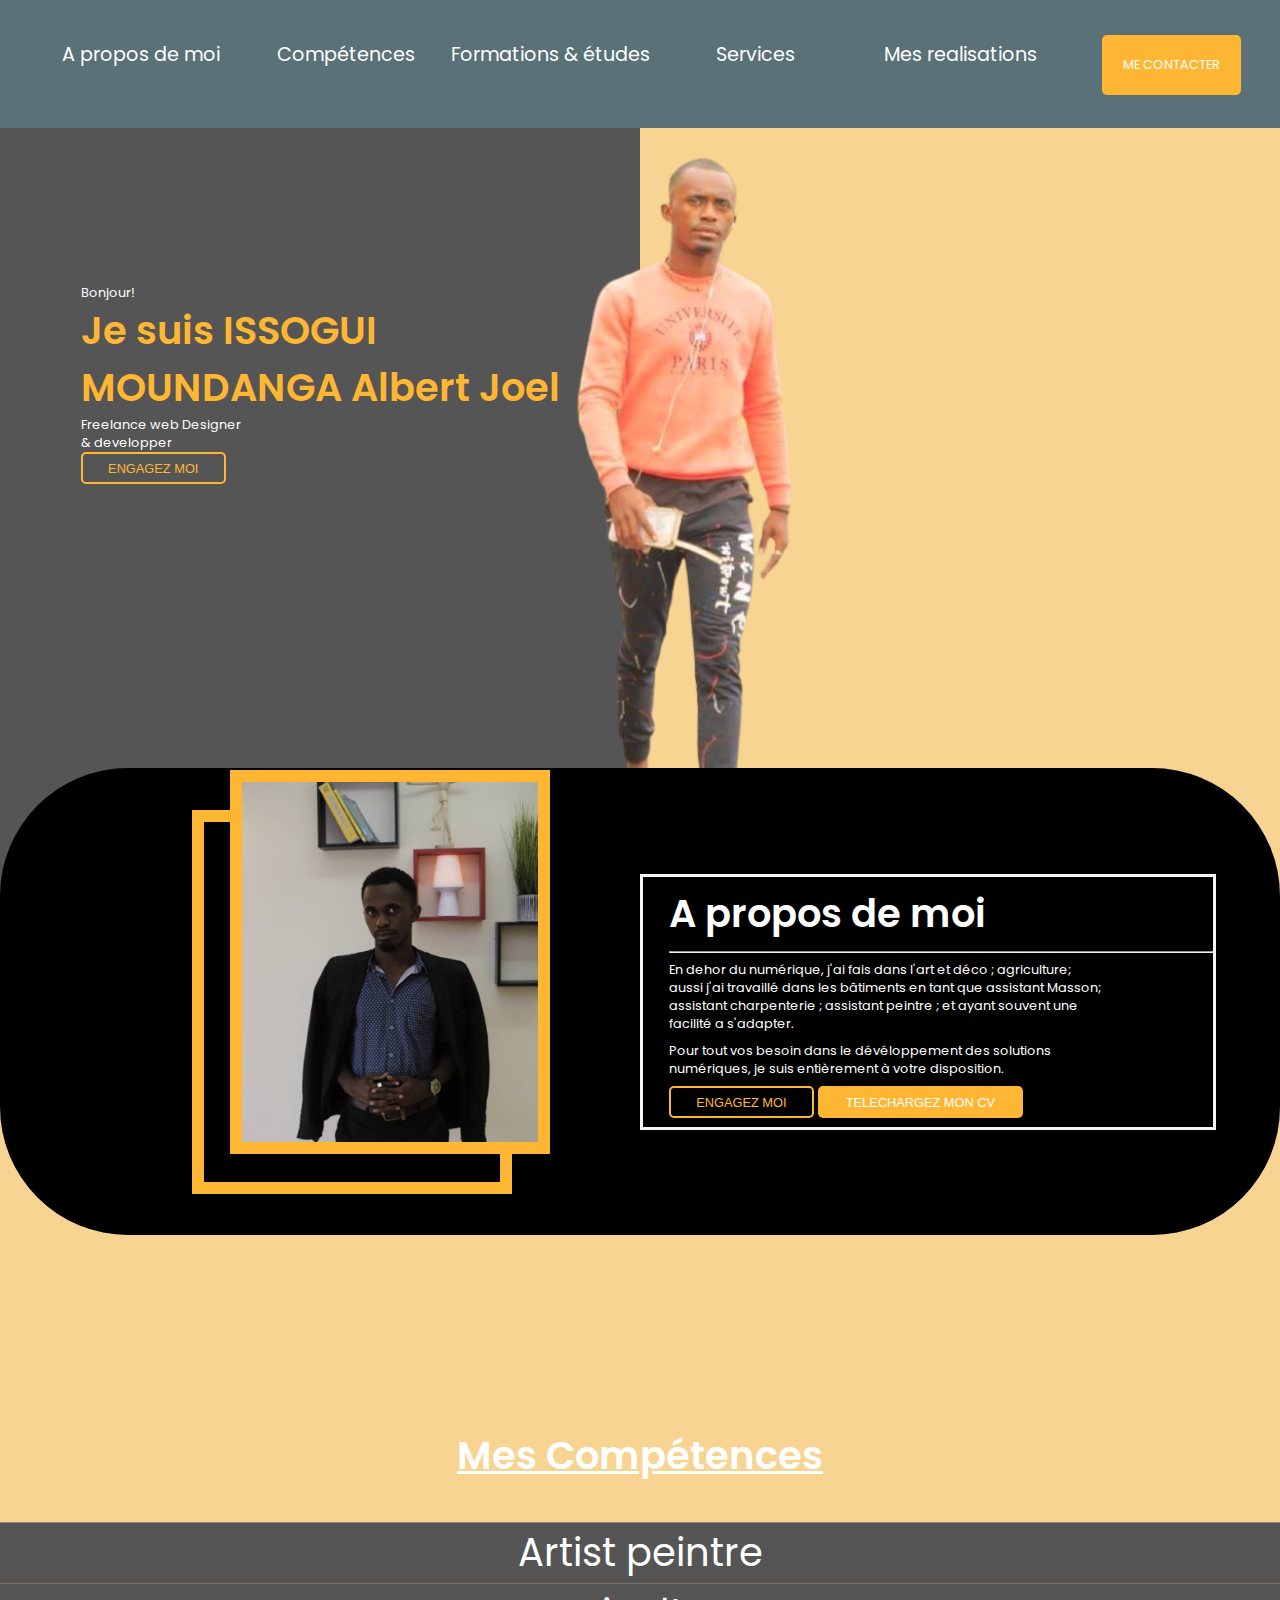
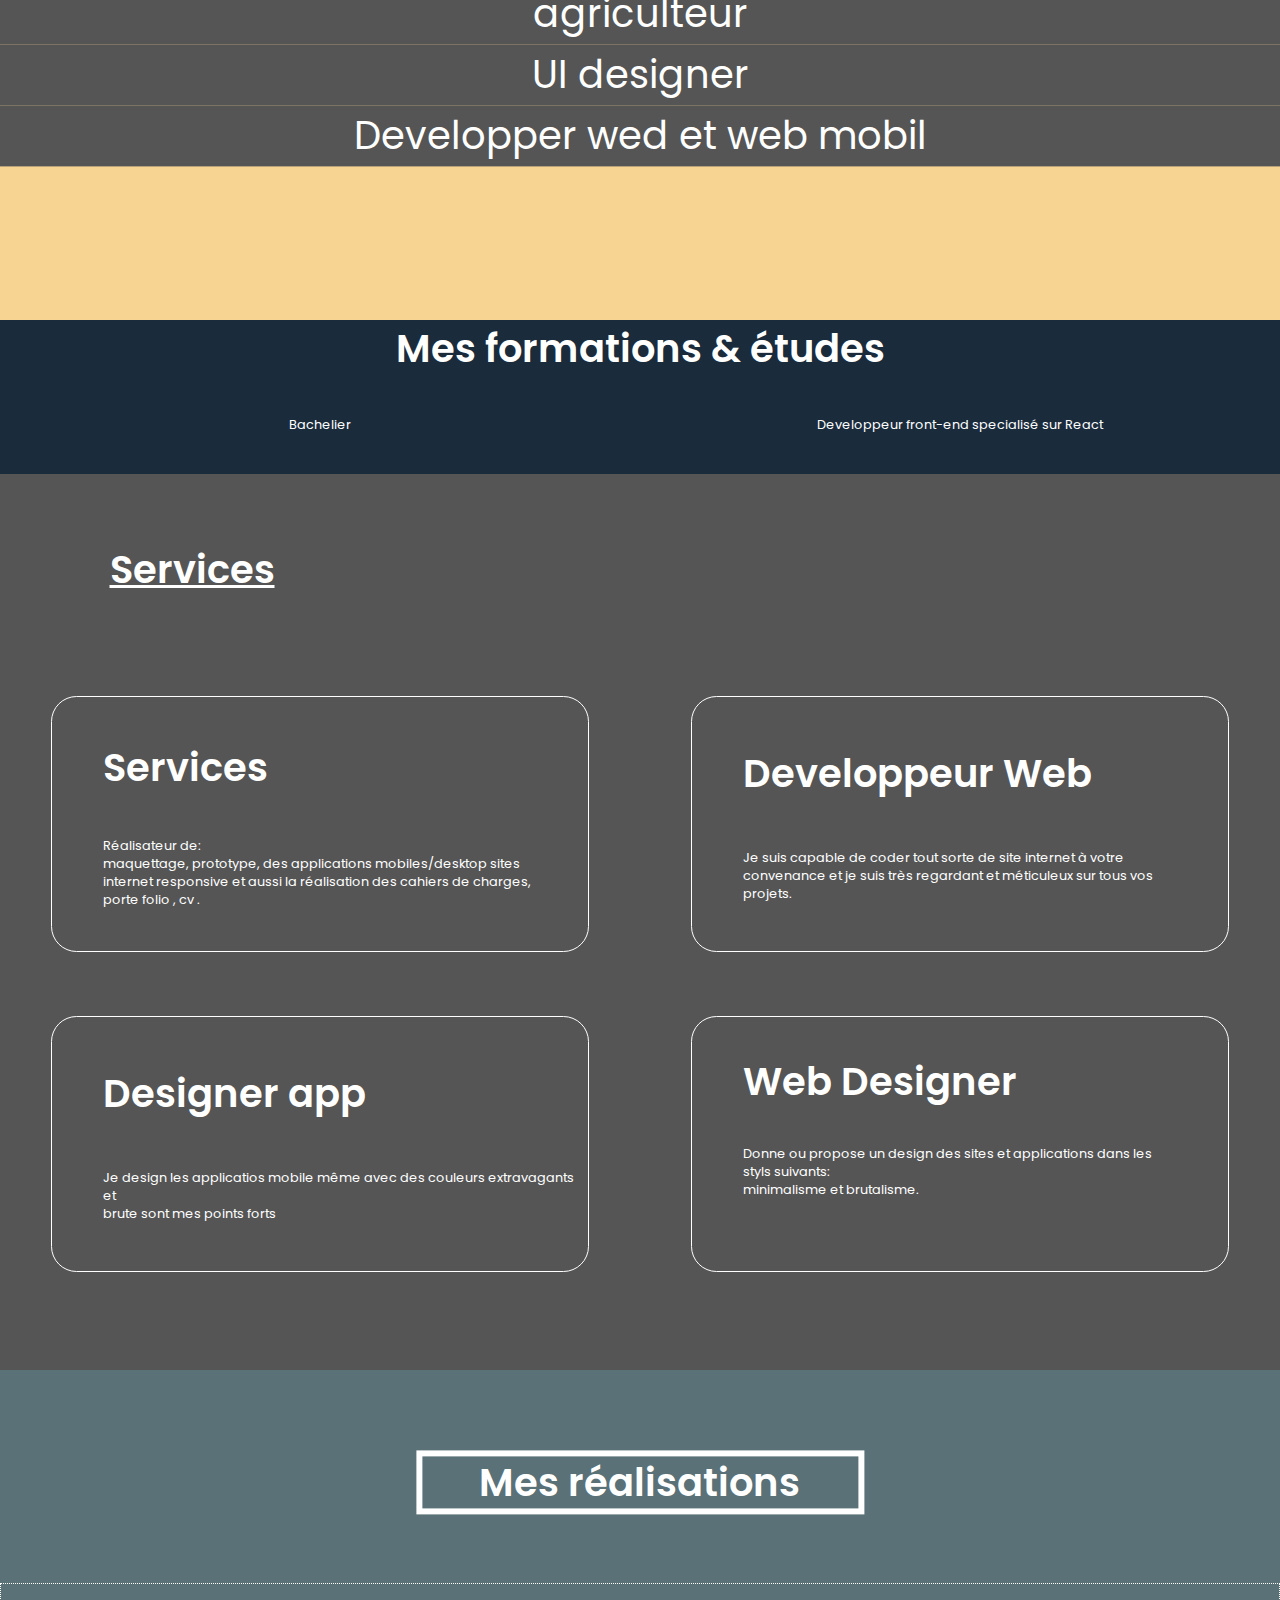
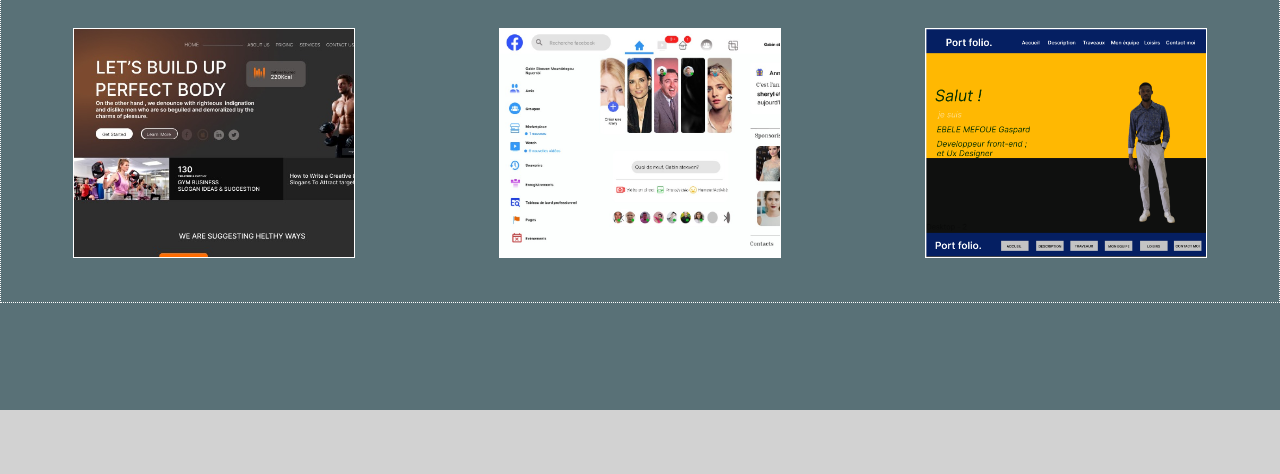
==== index.html @ b56e09ad "update" ====
<!DOCTYPE html>
<html lang="en">
<head>
    <meta charset="UTF-8">
    <meta http-equiv="X-UA-Compatible" content="IE=edge">
    <meta name="viewport" content="width=device-width, initial-scale=1.0">
    <title>PORTEFOLIO DE JOEL</title>
    <link rel="stylesheet" href="style.css">
    <link rel="stylesheet" href="media.css">
            <!--==================== UNICONS ====================-->
        <link rel="stylesheet" href="https://unicons.iconscout.com/release/v4.0.0/css/line.css">
        <!--==================== SWIPER CSS ====================-->
        <link rel="stylesheet" href="assets/css/swiper-bundle.min.css">
        <!--==================== CSS ====================-->
        <link rel="stylesheet" href="assets/css/styles.css">
        <!--==================== FAVICON ====================-->
        <link rel="shortcut icon" href="assets/img/favicon.png" type="image/png">
        <!--==================== GOOGLE ANALYTICS ====================-->
</head>
<script src="//code.tidio.co/gpe133ohtvo22axzt6o0l29tiw5buebr.js" async></script>
<body>
    <nav class="nave row">
        <ul class="row">
            <li><a href="#A propos de moi">A propos de moi</a></li>
            <li><a href="#Compétences">Compétences</a></li>
            <li><a href="#Formations & études">Formations & études</a></li>
            <li><a href="#Services">Services</a></li>
            <li><a href="#Mes réalisations">Mes realisations</a></li>
        </ul>
        <a class="button-nav bouton-F" href="http://127.0.0.1:5502/contact.html" target="_blank">ME CONTACTER</a>
    </nav>
    <header class="acceuille column"><!--star acceuille-->
        <div class="haut row">
             <a name="A propos de moi"></a>
                    <div class="header-g  center column">
            <div class="text-header center column">
                <p class="p-head black white">Bonjour!</p>
                <h1 class="h1-head title yellow">Je suis ISSOGUI <br> MOUNDANGA Albert Joel</h1>
                <p class="p-head2 white">Freelance web Designer <br>& developper</p>
                <button class="bout-head bouton-O yellow">ENGAGEZ MOI</button></a>
            </div>
        </div>
        <div class="header-d center">
            <img class="img-head" src="image/acceuille.png" alt="">
        </div>
        </div>  

<a name="Compétences"></a>
    <section class="a-propos center"><!--star a propos-->
        <div class="prop-a rectangle1">
            <div class="prop-b rectangle1"></div>
        </div>
        <div class="prop-text">
            <h2 class="h2-pro white-h2">A propos de moi</h2>
            <hr>
            <p class="text-prop white">En dehor du numérique, j'ai fais dans l'art et déco ; agriculture;<br> aussi j'ai travaillé dans les bâtiments en tant que assistant Masson;<br> assistant charpenterie ; assistant peintre ; et ayant souvent une<br> facilité a s'adapter.</p>
            <p class="text-prop white">Pour tout vos besoin  dans le dévéloppement des solutions <br> numériques, je suis entièrement à votre disposition.</p>
            <div class="gina">
                <a href=""><button class="bout-prop-1 bouton-O yellow">ENGAGEZ MOI</button></a>
                <a href=""><button class="bout-prop-2 bouton-F white">TELECHARGEZ MON CV</button></a>
            </div>
        </div>
    </section><!--end a-propos-->

<a name="Formations & études"></a>
    <!--start mes_competences-->
        <h1 class="h1_comp white-h2">Mes Compétences</h1>
        <p class="p_comp white-h2">Artist peintre</p>
        <p class="p_comp white-h2">agriculteur</p>
        <p class="p_comp white-h2">UI designer</p>
        <p class="p_comp white-h2">Developper wed et web mobil</p>
    <!--end mes_competences-->
        </header><!--end accueille-->

<section class="Mes_formations column">
    <h1 class="white-h2">Mes formations & études</h1>

    <div class="ul_formation row">
        <div class="li1_formation white">Bachelier</div>
        <div class="li_formation white">Developpeur front-end specialisé sur React</div>

    </div>
</section>

<a name="Services"></a>
    <section class="block column"><!--star block-->
            <a name="Services"></a>
        <h2 class="h2-block white-h2">Services</h2>
        <div class="BLOCK row">
            <div class="block-A column">
                <div class="block-A1 rectangle2 column">
                    <h1 class="h1-serv white-h2">Services</h1>
                    <p class="p-serv white">Réalisateur de: <br>
                        maquettage, prototype, des applications mobiles/desktop sites <br> internet responsive et aussi la réalisation des cahiers de charges, <br> porte folio , cv .
                    </p>
                </div>
            
                <div class="block-A2 rectangle2 column">
                    <h1 class="h1-desig white-h2">Designer app</h1>
                    <p class="p-desig white"> Je design les applicatios mobile même avec des  couleurs extravagants et <br> brute sont mes points forts</p>
                </div>
            </div>
            <div class="block-B column">
                <div class="block-A1 rectangle2 column">
                    <h1 class="h1-dev white-h2">Developpeur Web</h1>
                    <p class="p-dev white">Je suis capable de coder tout sorte de site internet à votre <br> convenance et je suis très regardant et méticuleux sur tous vos <br> projets.</p>
                </div>
                <div class="block-A2 rectangle2 column">
                    <h1 class="web white-h2">Web Designer</h1>
                    <p class="web white">Donne ou propose un design des sites et applications dans les <br> styls suivants: <br>
                        minimalisme et brutalisme.</p>
                    <a name="Mes réalisations"></a>
                </div>
            </div>
        </div>
    </section>
    <!--end block-->


<a name="Mes réalisations"></a>

    <!--star realisations-->
        <section class="realisation column">
            <div class="real-A row">
                <div class="real-A1 column">
                    <div class="cadre-h1 center"><h1 class="white-h2">Mes réalisations</h1></div>
                    <div class="ima-real row">
                        <div class="img-1 rectangle"></div>
                        <div class="img-2 rectangle"></div>
                        <div class="img-3 rectangle"></div>
                    </div>
                </div>
            </div>

        <!--start footer-->
                <!--==================== FOOTER ====================-->
        <footer class="footer">
                    <div class="footer__socials">
                        <a href="#" target="_blank" class="footer__social">
                            <i class="uil uil-linkedin-alt"></i>
                        </a>
                        <a href="#" target="_blank" class="footer__social">
                            <i class="uil uil-github-alt"></i>
                        </a>
                        <a href="#_" target="_blank" class="footer__social">
                            <i class="uil uil-twitter-alt"></i>
                        </a>
                        <a href="#" target="_blank" class="footer__social">
                            <i class="uil uil-youtube"></i>
                        </a>
                    </div>

        </footer>

        <!--end footer-->
        </section>
    <!--end realisation-->




</body>
</html>
---- style.css ----
*{
    padding: 0;
    margin: 0px;
}
html, body{
    overflow-x: hidden;
}
/*Proprietées*/
.center{
    display: flex;
    justify-content: center;
    align-items: center;
}
.between{
    display: flex;
    justify-content: space-between;
    align-items: center;
}
.evenly{
    display: flex;
    justify-content: space-evenly;
    align-items: center;
}
.around{
    display: flex;
    justify-content: space-around;
    align-items: center;
}
.column{
    display: flex;
    flex-direction: column;
    justify-content: space-evenly;
    align-items: center;
}
.row{
    display: flex;
    flex-direction: row;
    justify-content: center;
    align-items: center;
}
.around{
    display: flex;
    justify-content: space-around;
    align-items: center;
}
.bouton-O{
    border: 0.2vw solid #FFB633;
    font-size: 1vw;
    border-radius: 5px;
    padding: 0.5vw 2vw;
    background-color: transparent;
}
.bouton-F{
    border: 0.2vw solid #FFB633;
    font-size: 1vw;
    border-radius: 5px;
    padding: 0.5vw 2vw;
    background-color: #FFB633;
    color: #fff;
}

.rectangle1{
    height: 30vw;
    width: 25vw;
    position: relative;
    border: 1vw solid #FFB633;
}
.rectangle2{
    height: 20vw;
    width: 42vw;
    display: flex;
    align-items: flex-start;
    padding-left: 4vw;
    border: 1px solid white;
    border-radius: 2vw;
}
.rectangle{
    height: 18vw;
    width: 22vw;
    border: 1px solid white;
}
.rond1{
    height: 5vw;
    width: 5vw;
    border-radius: 100%;
    border: 2px solid white;
    background-color: transparent;
}


/*hover*/
 ul > li:hover{
    height: 50%;
    width: 20vw;
    background-color: #555555;
    padding: 2vw 0;
    transition: 1s;
}
li > a::after {
    display:block;
    content:"";
    height:1px;
    width:0;
    margin-top: 1vw;
    background-color: #fff;
    transition:width 1s;
}
li > a:hover {
    color:white;
    transition: 0.5s;
}
li:hover > a::after {
    width: 100%;
}

.rectangle:hover{
    height: 20vw;
    width: 24vw;
    transition: 1s;
    cursor: pointer;
}



/*text*/
.yellow{
    color: #FFB633;
}
.black{
    color: #000;
    font-size: 1.5vw;
}
.white-h2{
    color: #fff;
    font-size: 3vw;
}
.white{
    color: #fff;
    font-size: 1vw;
}
.title{
    font-size: 3vw;
}
/*end proprietées*/


/*star header*/
.nave{
    justify-content: space-evenly;
    height: 10vw;
    width: 100vw;
    padding-top: 2px;
    align-items: center;
    background-color: #597177;
    position: fixed;
    top: 0px;
    z-index: 1;
}
ul{
   height: 80%; 
   width: 80vw;
   align-items: center;
}
ul li{
    height: 50%;
    width: 20vw;
    list-style-type: none;
    text-align: center;
}
ul li a{
    text-decoration: none;
    color: white;
    font-size: 1.5vw;
}
.haut{
    position: relative;
    top: -5vw
}
.button-nav{
    padding: 1.5vw;
    text-decoration: none;
}
.acceuille{
    height: 150vw;
    width: 100vw;
    background-color:#f7d492;
}
.header-g {
    height: 90vw;
    width: 50vw;
    background-color: #555555;
}
.header-d {
    height: 90vw;
    width: 50vw;
    position: relative;
    background-color:  #f7d492;
}
.img-head{
    height: 50vw;
    position: absolute;
    left: -13vw;
    top: 15vw;

}

.text-header{
    align-items: flex-start;
    position: relative;
    top: -10vw;

}
/*end header*/


/*star a propos*/
.a-propos{
    height: 60vw;
    width: 100vw;
    position: relative;
    top: -30vw;
    border-radius: 10vw;
    background-color: #000;
}
.prop-b {
    background-image: url(image/Nacteur.jpeg);
    background-size: cover;
    background-repeat: no-repeat;
    left: 2vw;
    top: -4vw;
}
.prop-text{
    height: 20vw;
    width: 45%;
    display: flex;
    justify-content: space-evenly;
    flex-direction: column;
    position: relative;
    border: solid whitesmoke;
    right: -10vw;
    padding-left: 2vw;
}
/*end a propos*/

.h1_comp{
    transform: translateY(-15vw);
    text-decoration:underline;
    cursor: pointer;


}
.h1_comp:hover{
    background-color: #2160a0;
    width: 100%;
    text-align: center;
    padding: 1vw;
    transition: 1s;
}
.p_comp{
    transform: translateY(-12vw);
    background-color: #555555;
    width: 100vw;
    padding: 2px;
    text-align: center;
    cursor: pointer;
}
.p_comp:hover{
    background-color: #2160a0;
    padding: 1vw;
    transition: 1s;
    letter-spacing: 1.5vw;
}

.mes_competences{
    height: 30vw;
    width: 100vw;
    background-color: #1A2B3C;
}

.Mes_formations{
    height: 12vw;
    background-color: #1A2B3C;
}
.li1_formation{
    width: 50%;
    text-align: center;
}
.li_formation{
    width: 50%;
    text-align: center;
}
.ul_formation{
    height: 80%;
    width: 100%;
    cursor: pointer;
}

 .li_formation:hover{
    background-color:brown;
    font-size: 2vw;
    padding: 2vw 0;
    letter-spacing: 0.2vw;
    text-decoration: underline;
    transition: 1s;
}
 .li1_formation:hover{
    background-color:brown;
    font-size: 2vw;
    padding: 2vw 0;
    letter-spacing: 0.2vw;
    text-decoration: underline;
    transition: 1s;
 }

/*star services*/
.block{
    height: 70vw;
    width: 100vw;
    position: relative;
    z-index: -1;
    background-color: #555555;
}
.h2-block{
    position: relative;
    left: -35vw;
    text-decoration: underline;
}

.block-A{
    height: 55vw;
    width: 50vw;
}
.block-B{
    height: 55vw;
    width: 50vw;
}
/*end services*/



/*star realisation*/
.realisation{
    height: 55vw;
    width: 100vw;
    background-color: #d2d2d2;
    position: relative;
}
.real-A{
    height: 50vw;
    width: 100vw;
    background-color:#597177 ;
}
.cadre-h1{
    transform: translate(-22vw, -2vw);
}
.real-A1{
    height: 40vw;
    width: 100vw;
}
.ima-real{
    height: 25vw;
    width: 100%;
    position: relative;
    border: 0.1vw dotted white;
    justify-content: space-around;
}
.h1-real{
    position: relative;
    top: -2vw;
}
.hr-foot{
    background-color: #fff;
    position: relative;
}
.fa-solid{
    color: #fff;
    height: 2vw;
}


/*end realisation*/


/*start footer*/
footer{
    height: 5vw;
}

/*end footer*/


/*css formulaire*/

.body2{
    height: 100vh;
    width: 100vw;
    display: flex;
    justify-content: center;
    align-items: center;
}

.section_form{
    height: 60vh;
    width: 60vw;
    border: 1px solid black;
    border-radius: 10px;
}

.message_form{
    height: 20vw;
    width: 60vw;
    background-color: #dea1a1;
}
---- media.css ----
@media screen and (min-width: 601px) {
    .img-1{
        background-image: url(image/Travaux1.jpeg);
        background-size: cover;
        background-repeat: no-repeat;
    }
    
    .img-2{
        background-image: url(image/Travaux2.jpeg);
        background-size: cover;
        background-repeat: no-repeat;
    }
    
    .img-3{
        background-image: url(image/Travaux3.PNG);
        background-size: cover;
        background-repeat: no-repeat;
    }

    .cadre-h1{
        position: relative;
        right: -22vw;
        border: 0.5vw solid white;
        height: 5vw;
        width: 35vw;
    }
}






@media screen and (max-width: 600px) {
    /*Proprietées*/
    .center{
        display: flex;
        justify-content: center;
        align-items: center;
    }
    .between{
        display: flex;
        justify-content: space-between;
        align-items: center;
    }
    .evenly{
        display: flex;
        justify-content: space-evenly;
        align-items: center;
    }
    .around{
        display: flex;
        justify-content: space-around;
        align-items: center;
    }
    .column{
        display: flex;
        flex-direction: column;
        justify-content: space-evenly;
        align-items: center;
    }
    .row{
        display: flex;
        flex-direction: row;
        justify-content: center;
        align-items: center;
    }
    .around{
        display: flex;
        justify-content: space-around;
        align-items: center;
    }
    .bouton-O{
        border: 0.2vw solid #FFB633;
        font-size: 1vw;
        border-radius: 5px;
        padding: 0.5vw 2vw;
        background-color: transparent;
    }
    .bouton-F{
        border: 0.2vw solid #FFB633;
        font-size: 1vw;
        border-radius: 5px;
        padding: 0.5vw 2vw;
        background-color: #FFB633;
        color: #fff;
    }

    .rectangle1{
        height: 60vw;
        width: 50vw;
        position: relative;
        border: 1vw solid #FFB633;
    }
    .rectangle2{
        height: 30vw;
        width: 80vw;
        display: flex;
        align-items: flex-start;
        padding-left: 4vw;
        border: 1px solid white;
        border-radius: 2vw;
    }



    /*text*/
.yellow{
    color: #FFB633;
}
.black{
    color: #000;
    font-size: 1.5vw;
}
.white-h2{
    color: #fff;
    font-size: 3vw;
}
.white{
    color: #fff;
    font-size: 1.5vw;
}
.title{
    font-size: 3vw;
}
/*end proprietées*/



/*star header*/
.nave{
    justify-content: space-evenly;
    height: 10vw;
    width: 100vw;
    padding-top: 2px;
    align-items: center;
    background-color: #1A2B3C;
    position: fixed;
    top: 0px;
    z-index: 1;
}
ul{
   height: 80%; 
   width: 80vw;
   align-items: center;
}
ul li{
    height: 50%;
    width: 20vw;
    list-style-type: none;
    text-align: center;
}
ul li a{
    text-decoration: none;
    color: white;
    font-size: 1.5vw;
}
.button-nav{
    padding: 1.5vw;
}
.acceuille{
    height: 120vw;
    width: 100vw;
}
.header-g {
    height: 120vw;
    width: 65vw;
    background-color: #16163E;
}
.header-d {
    height: 120vw;
    width: 35vw;
    position: relative;
    background-color:  #FFB633;
}
.img-head{
    height: 50vw;
    position: absolute;
    left: -13vw;
    top: 30vw;
    border: 1px solid white;

}

.text-header{
    align-items: flex-start;
    position: relative;
    left: -5vw;
    padding-left: 2vw;
    border: 1px dotted teal ;
    top: -17vw;
    height: 25vw;
    width: 40vw;
}
/*end header*/


/*star a propos*/
.a-propos{
    height: 120vw;
    width: 100vw;
    position: relative;
    top: -28vw;
    border-radius: 8vw;
    background-color: #000;
}
.prop-a{
    position: relative;
    top: -18vw;
    right: -25vw;
}
.prop-b {
    background-image: url(image/Nacteur.jpeg);
    background-size: cover;
    background-repeat: no-repeat;
    left: -1vw;
    top: -4vw;
}
.prop-text{
    height: 30vw;
    width: 45%;
    display: flex;
    justify-content: space-evenly;
    flex-direction: column;
    position: relative;
    border: solid whitesmoke;
    left: -25vw;
    bottom: -35vw;
    padding-left: 2vw;
}
/*end a propos*/



/*star services*/
.block{
    height: 200vw;
    width: 100vw;
    position: relative;
    top: -50vw;
    z-index: -1;
    background-color: #16163E;
}
.BLOCK{
    height: 130vw;
    width: 100%;
    justify-content: space-between;
    flex-direction: column;
}
.h2-block{
    position: relative;
    bottom: -25vw;
    left: -35vw;
}
.hr-block{
    width: 5vw;
    background-color: #FFB633;
    position: relative;
    bottom: -10vw;
    left: -37.5vw;
}
.block-A{
    height: 65vw;
    width: 100%;
}
.block-A1{
    position: relative;
    top: -1vw;
}
.block-B{
    height: 65vw;
    width: 100%;
}
/*end services*/



}
---- assets/css/styles.css ----
/*==================== GOOGLE FONTS ====================*/
@import url('https://fonts.googleapis.com/css2?family=Poppins:wght@400;500;600&display=swap');

/*==================== CSS VARIABLES ====================*/
:root {

  --header-height: 3rem;


  /*========== Colors ==========*/
  /* Change theme color */
  --hue-color: 202;
  /*Purple 250 - Green 142 - Blue 202 - Pink 340*/

  /* HSL color mode */
  --first-color: hsl(var(--hue-color), 69%, 61%);
  --first-color-second: hsl(var(--hue-color), 69%, 61%);
  --first-color-alt: hsl(var(--hue-color), 57%, 53%);
  --first-color-lighter: hsl(var(--hue-color), 92%, 85%);
  --title-color: hsl(var(--hue-color), 8%, 15%);
  --text-color: hsl(var(--hue-color), 8%, 45%);
  --text-color-light: hsl(var(--hue-color), 8%, 65%);
  --input-color: hsl(var(--hue-color), 70%, 96%);
  --body-color: hsl(var(--hue-color), 60%, 99%);
  --container-color: #fff;
  --scroll-bar-color: hsl(var(--hue-color), 12%, 90%);
  --scroll-thumb-color: hsl(var(--hue-color), 12%, 80%);

  /*========== Font and typography ==========*/
  --body-font: 'Poppins', sans-serif;

  /* .5rem = 8px, 1rem = 16px, 1.5rem = 24px ... */
  --big-font-size: 2rem;
  --h1-font-size: 1.5rem;
  --h2-font-size: 1.25rem;
  --h3-font-size: 1.125rem;
  --normal-font-size: .938rem;
  --small-font-size: .813rem;
  --smaller-font-size: .75rem;

  /*========== Font weight ==========*/
  --font-medium: 500;
  --font-semi-bold: 600;

  /*========== Bottom margins ==========*/
  /* .25rem = 4px, .5rem = 8px, .75rem = 12px ... */
  --mb-0-25: .25rem;
  --mb-0-5: .5rem;
  --mb-0-75: .75rem;
  --mb-1: 1rem;
  --mb-1-5: 1.5rem;
  --mb-2: 2rem;
  --mb-2-5: 2.5rem;
  --mb-3: 3rem;

  /*========== z index ==========*/
  --z-tooltip: 10;
  --z-fixed: 100;
  --z-modal: 1000;
}

/* Font size for large devices */
@media screen and (min-width: 968px) {
  :root {
    --big-font-size: 2.75rem;
    --h1-font-size: 2.25rem;
    --h2-font-size: 1.5rem;
    --h3-font-size: 1.25rem;
    --normal-font-size: 1rem;
    --small-font-size: .875rem;
    --smaller-font-size: .813rem;
  }
}

/*========== Dark theme variables ==========*/
body.dark-theme {
  /* HSL color mode */
  --first-color-second: hsl(var(--hue-color), 30%, 8%);
  --title-color: hsl(var(--hue-color), 8%, 95%);
  --text-color: hsl(var(--hue-color), 8%, 75%);
  --input-color: hsl(var(--hue-color), 29%, 16%);
  --body-color: hsl(var(--hue-color), 28%, 12%);
  --container-color: hsl(var(--hue-color), 29%, 16%);
  --scroll-bar-color: hsl(var(--hue-color), 12%, 48%);
  --scroll-thumb-color: hsl(var(--hue-color), 12%, 36%);
}

/*========== Dark/Light button ==========*/
.nav__btns {
  display: flex;
  align-items: center;
}

.change-theme {
  font-size: 1.25rem;
  color: var(--title-color);
  margin-right: var(--mb-1);
  cursor: pointer;
}

.change-theme:hover {
  color: var(--first-color);
}

/*==================== BASE ====================*/
* {
  box-sizing: border-box;
  padding: 0;
  margin: 0;
}

html {
  scroll-behavior: smooth;
}

body {
  margin: 0 0 var(--header-height) 0;
  font-family: var(--body-font);
  font-size: var(--normal-font-size);
  background-color: var(--body-color);
  color: var(--text-color);
}

h1,
h2,
h3,
h4 {
  color: var(--title-color);
  font-weight: var(--font-semi-bold);
}

ul {
  list-style: none;
}

a {
  text-decoration: none;
}

img {
  max-width: 100%;
  height: auto;
}

/*==================== REUSABLE CSS CLASSES ====================*/
.section {
  padding: 2rem 0 4rem;
}

.section__title {
  font-size: var(--h1-font-size);
  color: var(--title-color);
}

.section__subtitle {
  display: block;
  font-size: var(--small-font-size);
  margin-bottom: var(--mb-3);
}

.section__title,
.section__subtitle {
  text-align: center;
}

/*==================== LAYOUT ====================*/
.container {
  max-width: 768px;
  margin-left: var(--mb-1-5);
  margin-right: var(--mb-1-5);
}

.grid {
  display: grid;
  gap: 1.5rem;
}

.header {
  width: 100%;
  position: fixed;
  bottom: 0;
  left: 0;
  z-index: var(--z-fixed);
  background-color: var(--body-color);
}

/*==================== NAV ====================*/
.nav {
  max-width: 969px;
  height: var(--header-height);
  display: flex;
  justify-content: space-between;
  align-items: center;
}

.nav__logo,
.nav__toggle {
  color: var(--title-color);
  font-weight: var(--font-medium);
}

.nav__logo:hover {
  color: var(--first-color);
}

.nav__toggle {
  font-size: 1.1rem;
  cursor: pointer;
}

.nav__toggle:hover {
  color: var(--first-color);
}

@media screen and (max-width: 767px) {
  .nav__menu {
    position: fixed;
    bottom: -100%;
    left: 0;
    width: 100%;
    background-color: var(--body-color);
    padding: 2rem 1.5rem 4rem;
    box-shadow: 0 -1px 4px rgba(0, 0, 0, .15);
    border-radius: 1.5rem 1.5rem 0 0;
    transition: .3s;
  }
}

.nav__list {
  grid-template-columns: repeat(3, 1fr);
  gap: 2rem;
}

.nav__link {
  display: flex;
  flex-direction: column;
  align-items: center;
  font-size: var(--small-font-size);
  color: var(--title-color);
  font-weight: var(--font-medium);
}

.nav__link:hover {
  color: var(--first-color);
}

.nav__icon {
  font-size: 1.2rem;
}

.nav__close {
  position: absolute;
  right: 1.3rem;
  bottom: .5rem;
  font-size: 1.5rem;
  cursor: pointer;
  color: var(--first-color);
}

.nav__close:hover {
  color: var(--first-color-alt);
}

/* show menu */
.show-menu {
  bottom: 0;
}

/* Active link */
.active-link {
  color: var(--first-color);
}

/* Change background header */
.scroll-header {
  box-shadow: 0 -1px 4px rgba(0, 0, 0, .15);
}

/*==================== HOME ====================*/
.home__container {
  gap: 1rem;
}

.home__content {
  grid-template-columns: .5fr 3fr;
  padding-top: 3.5rem;
  align-items: center;
}

.home__social {
  display: grid;
  grid-template-columns: max-content;
  row-gap: 1rem;
}

.home__social-icon {
  font-size: 1.25rem;
  color: var(--first-color);
}

.home__social-icon:hover {
  color: var(--first-color-alt);
}

.home__blob {
  width: 200px;
  fill: var(--first-color);
}

.home__blob-img {
  width: 200px;
}

.home__data {
  grid-column: 1/3;
}

.home__title {
  font-size: var(--big-font-size);
}

.home__subtitle {
  font-size: var(--h3-font-size);
  color: var(--text-color);
  font-weight: var(--font-medium);
  margin-bottom: var(--mb-0-75);
}

.home__description {
  margin-bottom: var(--mb-2);
}

.home__description a {
  color: var(--text-color-light);
}

.home__scroll {
  display: none;
}

.home__scroll-button {
  color: var(--first-color);
  transition: .3s;
}

.home__scroll-button:hover {
  transform: translateY(.25rem);
}

.home__scroll-mouse {
  font-size: 2rem;
}

.home__scroll-name {
  font-size: var(--small-font-size);
  color: var(--title-color);
  font-weight: var(--font-medium);
  margin-right: var(--mb-0-25);
}

.home__scroll-arrow {
  font-size: 1.25rem;
}

/*==================== BUTTONS ====================*/
.button {
  display: inline-block;
  background-color: var(--first-color);
  color: #FFF;
  padding: 1rem;
  border-radius: .5rem;
  font-weight: var(--font-medium);
}

.button:hover {
  background-color: var(--first-color-alt);
}

.button__icon {
  font-size: 1.25rem;
  margin-left: var(--mb-0-5);
  transition: .3s;
}

.button--flex {
  display: inline-flex;
  align-items: center;
}

/*==================== ABOUT ====================*/
.about__img {
  width: 210px;
  border-radius: .5rem;
  justify-self: center;
  align-self: center;
}

.about__description {
  text-align: center;
  margin-bottom: var(--mb-2-5);
}

.about__info {
  display: flex;
  justify-content: space-evenly;
  margin-bottom: var(--mb-2-5);
}

.about__info-title {
  font-size: var(--h2-font-size);
  font-weight: var(--font-semi-bold);
  color: var(--title-color);
}

.about__info-name {
  font-size: var(--smaller-font-size);
}

.about__info-title,
.about__info-name {
  display: block;
  text-align: center;
}

.about__buttons {
  display: flex;
  justify-content: center;
}

/*==================== SKILLS ====================*/
.skills__container {
  row-gap: 0;
}

.skills__header {
  display: flex;
  align-items: center;
  margin-bottom: var(--mb-2-5);
  cursor: pointer;
}

.skills__icon,
.skills__arrow {
  font-size: 2rem;
  color: var(--first-color);
}

.skills__icon {
  margin-right: var(--mb-0-75);
}

.skills__title {
  font-size: var(--h3-font-size);
}

.skills__subtitle {
  font-size: var(--small-font-size);
  color: var(--text-color-light);
}

.skills__arrow {
  margin-left: auto;
  transition: .4s;
}

.skills__list {
  row-gap: 1.5rem;
  padding-left: 2.7rem;
}

.skills__titles {
  display: flex;
  justify-content: space-between;
  margin-bottom: var(--mb-0-5);
}

.skills__name {
  font-size: var(--normal-font-size);
  font-weight: var(--font-medium);
}

.skills__bar,
.skills__percentage {
  height: 5px;
  border-radius: .25rem;
}

.skills__bar {
  background-color: var(--first-color-lighter);
}

.skills__percentage {
  display: block;
  background-color: var(--first-color);
}

/*========== SKILL 1 ==========*/

.skills__c__cpp {
  width: 70%;
}

.skills__csharp {
  width: 60%;
}

.skills__python {
  width: 80%;
}

.skills__java {
  width: 70%;
}

/*========== SKILL 2 ==========*/

.skills__html {
  width: 90%;
}

.skills__css {
  width: 80%;
}

.skills__js {
  width: 60%;
}

.skills__php {
  width: 40%;
}

/*========== SKILL 3 ==========*/

.skills__mysql {
  width: 70%;
}

.skills__mongodb {
  width: 40%;
}

/*========== SKILL 4 ==========*/

.skills__office {
  width: 90%;
}

.skills__git {
  width: 70%;
}

.skills__ps {
  width: 30%;
}

.skills__close .skills__list {
  height: 0;
  overflow: hidden;
}

.skills__open .skills__list {
  height: max-content;
  margin-bottom: var(--mb-2-5);
}

.skills__open .skills__arrow {
  transform: rotate(-180deg);
}

/*==================== QUALIFICATION ====================*/
.qualification__tabs {
  display: flex;
  justify-content: space-evenly;
  margin-bottom: var(--mb-2);
}

.qualification__button {
  cursor: pointer;
  font-size: var(--h3-font-size);
  font-weight: var(--font-medium);
}

.qualification__button:hover {
  color: var(--first-color);
}

.qualification__icon {
  font-size: 1.8rem;
  margin-right: var(--mb-0-25);
}

.qualification__data {
  display: grid;
  grid-template-columns: 1fr max-content 1fr;
  column-gap: 1.5rem;
}

.qualification__title {
  font-size: var(--normal-font-size);
  font-weight: var(--font-medium);
}

.qualification__subtitle {
  display: inline-block;
  font-size: small;
}

.qualification__calendar {
  font-size: var(--smaller-font-size);
  color: var(--text-color-light);
}

.qualification__rounder {
  display: inline-block;
  border-radius: 50%;
  width: 13px;
  height: 13px;
  background-color: var(--first-color);
}

.qualification__line {
  display: block;
  width: 1px;
  height: 100%;
  background-color: var(--first-color);
  transform: translate(6px, -7px);
}

.qualification [data-content] {
  display: none;
}

.qualification__active[data-content] {
  display: block;
}

.qualification__button.qualification__active {
  color: var(--first-color);
}

/*==================== PROJECTS ====================*/
.projects__container {
  overflow: initial;
}

.projects__content {
  padding: 0 1.5rem;
}

.projects__img {
  width: 400px;
  border-radius: .5rem;
  justify-self: center;
}

.projects__title {
  font-size: var(--h3-font-size);
  margin-bottom: var(--mb-0-5);
}

.projects__description {
  margin-bottom: var(--mb-0-75);
}

.projects__button:hover .button__icon {
  transform: translateX(.25rem);
}

.swiper-button-prev:after,
.swiper-button-next:after {
  content: '';
}

.swiper-projects-icon {
  font-size: 2rem;
  color: var(--first-color);
}

.swiper-button-prev {
  left: -.5rem;
}

.swiper-button-next {
  right: -.5rem;
}

.swiper-container-horizontal>.swiper-pagination-bullets {
  bottom: -2.5rem;
}

.swiper-pagination-bullet-active {
  background-color: var(--first-color);
}


.swiper-button-prev,
.swiper-button-next,
.swiper-pagination-bullet {
  outline: none;
}

/*==================== CONTACT ME ====================*/
.contact__container {
  row-gap: 3rem;
}

.contact__information {
  display: flex;
  margin-bottom: var(--mb-2);
}

.contact__icon {
  font-size: 2rem;
  color: var(--first-color);
  margin-right: var(--mb-0-75);
}

.contact__title {
  font-size: var(--h3-font-size);
  font-weight: var(--font-medium);
}

.contact__subtitle {
  font-size: var(--small-font-size);
  color: var(--text-color-light);
}

.contact__content {
  background-color: var(--input-color);
  border-radius: .5rem;
  padding: .75rem 1rem .25rem;
}

.contact__label {
  font-size: var(--smaller-font-size);
  color: var(--title-color);
}

.contact__input {
  width: 100%;
  background-color: var(--input-color);
  color: var(--text-color);
  font-family: var(--body-font);
  font-size: var(--normal-font-size);
  border: none;
  outline: none;
  padding: .25rem .5rem .5rem 0;
}

.contact__submit {
  display: flex;
  gap: 2rem;
  align-items: center;
}

#contact__button {
  display: block;
  border: none;
  outline: none;
  font-size: var(--font-medium);
  font-family: var(--body-font);
  cursor: pointer;
}

#contact__status {
  color: #FFF;
  padding: .6rem;
  border-radius: 5px;
  font-size: var(--smaller-font-size);
}

#contact__status.success {
  background-color: rgb(79, 162, 116);
  animation: status 4s ease forwards;
}

#contact__status.error {
  background-color: rgb(201, 88, 88);
  animation: status 4s ease forwards;
}

@keyframes status {
  0% {
    opacity: 1;
    pointer-events: all;
  }

  90% {
    opacity: 1;
    pointer-events: all;
  }

  100% {
    opacity: 0;
    pointer-events: none;
  }
}

/*==================== FOOTER ====================*/
.footer {
  padding-top: 2rem;
}

.footer__container {
  row-gap: 3.5rem;
}

.footer__bg {
  background-color: var(--first-color-second);
  padding: 2rem 0 3rem;
}

.footer__title {
  font-size: var(--h1-font-size);
  margin-bottom: var(--mb-0-25);
}

.footer__subtitle {
  font-size: var(--small-font-size);
}

.footer__links {
  display: flex;
  flex-direction: column;
  row-gap: 1.5rem;
}

.footer__link:hover {
  color: var(--first-color-lighter);
}

.footer__social {
  font-size: 1.25rem;
  margin-right: var(--mb-1-5);
}

.footer__social:hover {
  color: var(--first-color-lighter);
}

.footer__copy {
  font-size: var(--smaller-font-size);
  text-align: center;
  color: dimgray;
  margin-top: var(--mb-3);
}

.footer__title,
.footer__subtitle,
.footer__link,
.footer__social {
  color: #FFF;
}

/*========== SCROLL UP ==========*/
.scrollup {
  position: fixed;
  right: 1rem;
  bottom: -20%;
  background-color: var(--first-color);
  opacity: .8;
  border-radius: .4rem;
  padding: 0 .3rem;
  transition: .4s;
  z-index: var(--z-tooltip);
}

.scrollup:hover {
  background-color: var(--first-color-alt);
}

.scrollup__icon {
  font-size: 1.5rem;
  color: #FFF;
}

/* Show scroll */

.show-scroll {
  bottom: 5rem;
}


/*========== SCROLL BAR ==========*/
::-webkit-scrollbar {
  width: .60rem;
  background-color: var(--scroll-bar-color);
  border-radius: .5rem;
}

::-webkit-scrollbar-thumb {
  background-color: var(--scroll-thumb-color);
  border-radius: .5rem;
}

::-webkit-scrollbar-thumb:hover {
  background-color: var(--text-color-light);
}


/*==================== MEDIA QUERIES ====================*/
/* For small devices */
@media screen and (max-width: 350px) {
  .container {
    margin-left: var(--mb-1);
    margin-right: var(--mb-1);
  }

  .nav__menu {
    padding: 2rem .25rem 4rem;
  }

  .nav__list {
    column-gap: 0;
  }

  .home__content {
    grid-template-columns: .25fr 3fr;
  }

  .home__blob {
    width: 190px;
  }

  .about__img {
    width: 200px;
  }

  .skills__title {
    font-size: var(--normal-font-size);
  }

  .qualification__data {
    gap: .5rem;
  }

  .contact__submit {
    display: grid;
    row-gap: 1.5rem;
  }
}

/* For medium devices */
@media screen and (min-width: 568px) {
  .home__content {
    grid-template-columns: max-content 1fr 1fr;
  }

  .home__data {
    grid-column: initial;
  }

  .home__img {
    order: 1;
    justify-self: center;
  }

  .about__img {
    width: 300px;
  }

  .about__container,
  .skills__container,
  .projects__content,
  .contact__container,
  .footer__container {
    grid-template-columns: repeat(2, 1fr);
  }

  .qualification__sections {
    display: grid;
    grid-template-columns: .6fr;
    justify-content: center;
  }
}

@media screen and (min-width: 768px) {
  .container {
    margin-left: auto;
    margin-right: auto;
  }

  body {
    margin: 0;
  }

  .section {
    padding: 6rem 0 2rem;
  }

  .section__subtitle {
    margin-bottom: 4rem;
  }

  .header {
    top: 0;
    bottom: initial;
  }

  .header,
  .main,
  .footer__container {
    padding: 0 1rem;
  }

  .nav {
    height: calc(var(--header-height) + 1.5rem);
    column-gap: 1rem;
  }

  .nav__icon,
  .nav__close,
  .nav__toggle {
    display: none;
  }

  .nav__list {
    display: flex;
    column-gap: 2rem;
  }

  .change-theme {
    margin: 0;
  }

  .home__container {
    row-gap: 5rem;
  }

  .home__content {
    padding-top: 5.5rem;
    column-gap: 3rem;
  }

  .home__blob {
    width: 250px;
  }

  .home__scroll {
    display: block;
  }

  .home__scroll-button {
    margin-left: 3rem;
  }

  .about__container {
    column-gap: 4rem;
  }

  .about__img {
    width: 350px;
  }

  .about__description {
    text-align: initial;
  }

  .about__info {
    justify-content: space-between;
  }

  .about__buttons {
    justify-content: initial;
  }

  .qualification__tabs {
    justify-content: center;
  }

  .qualification__button {
    margin: 0 var(--mb-1);
  }

  .qualification__sections {
    grid-template-columns: .5fr;
  }

  .projects__img {
    width: 320px;
  }

  .projects__content {
    align-items: center;
  }

  .footer__container {
    grid-template-columns: repeat(3, 1fr);
  }

  .footer__bg {
    padding: 3rem 0 3.5rem;
  }

  .footer__links {
    flex-direction: row;
    column-gap: 2rem;
  }

  .footer__socials {
    justify-self: flex-end;
  }

  .footer__copy {
    margin-top: 4.5rem;
  }
}

/* For large devices */
@media screen and (min-width: 1024px) {

  .header,
  .main,
  .footer__container {
    padding: 0;
  }

  .home__blob {
    width: 320px;
  }

  .home__social {
    transform: translateX(-6rem);
  }

  .about__img {
    width: 350px;
  }

  .about__container {
    column-gap: 8rem;
  }

  .projects__content {
    column-gap: 5rem;
  }

  .swiper-projects-icon {
    font-size: 3rem;
  }

  .swiper-button-next {
    right: -3.5rem;
  }

  .swiper-button-prev {
    left: -3.5rem;
  }

  .swiper-container-horizontal>.swiper-pagination-bullets {
    bottom: -4.5rem;
  }

  .contact__form {
    width: 460px;
  }
}
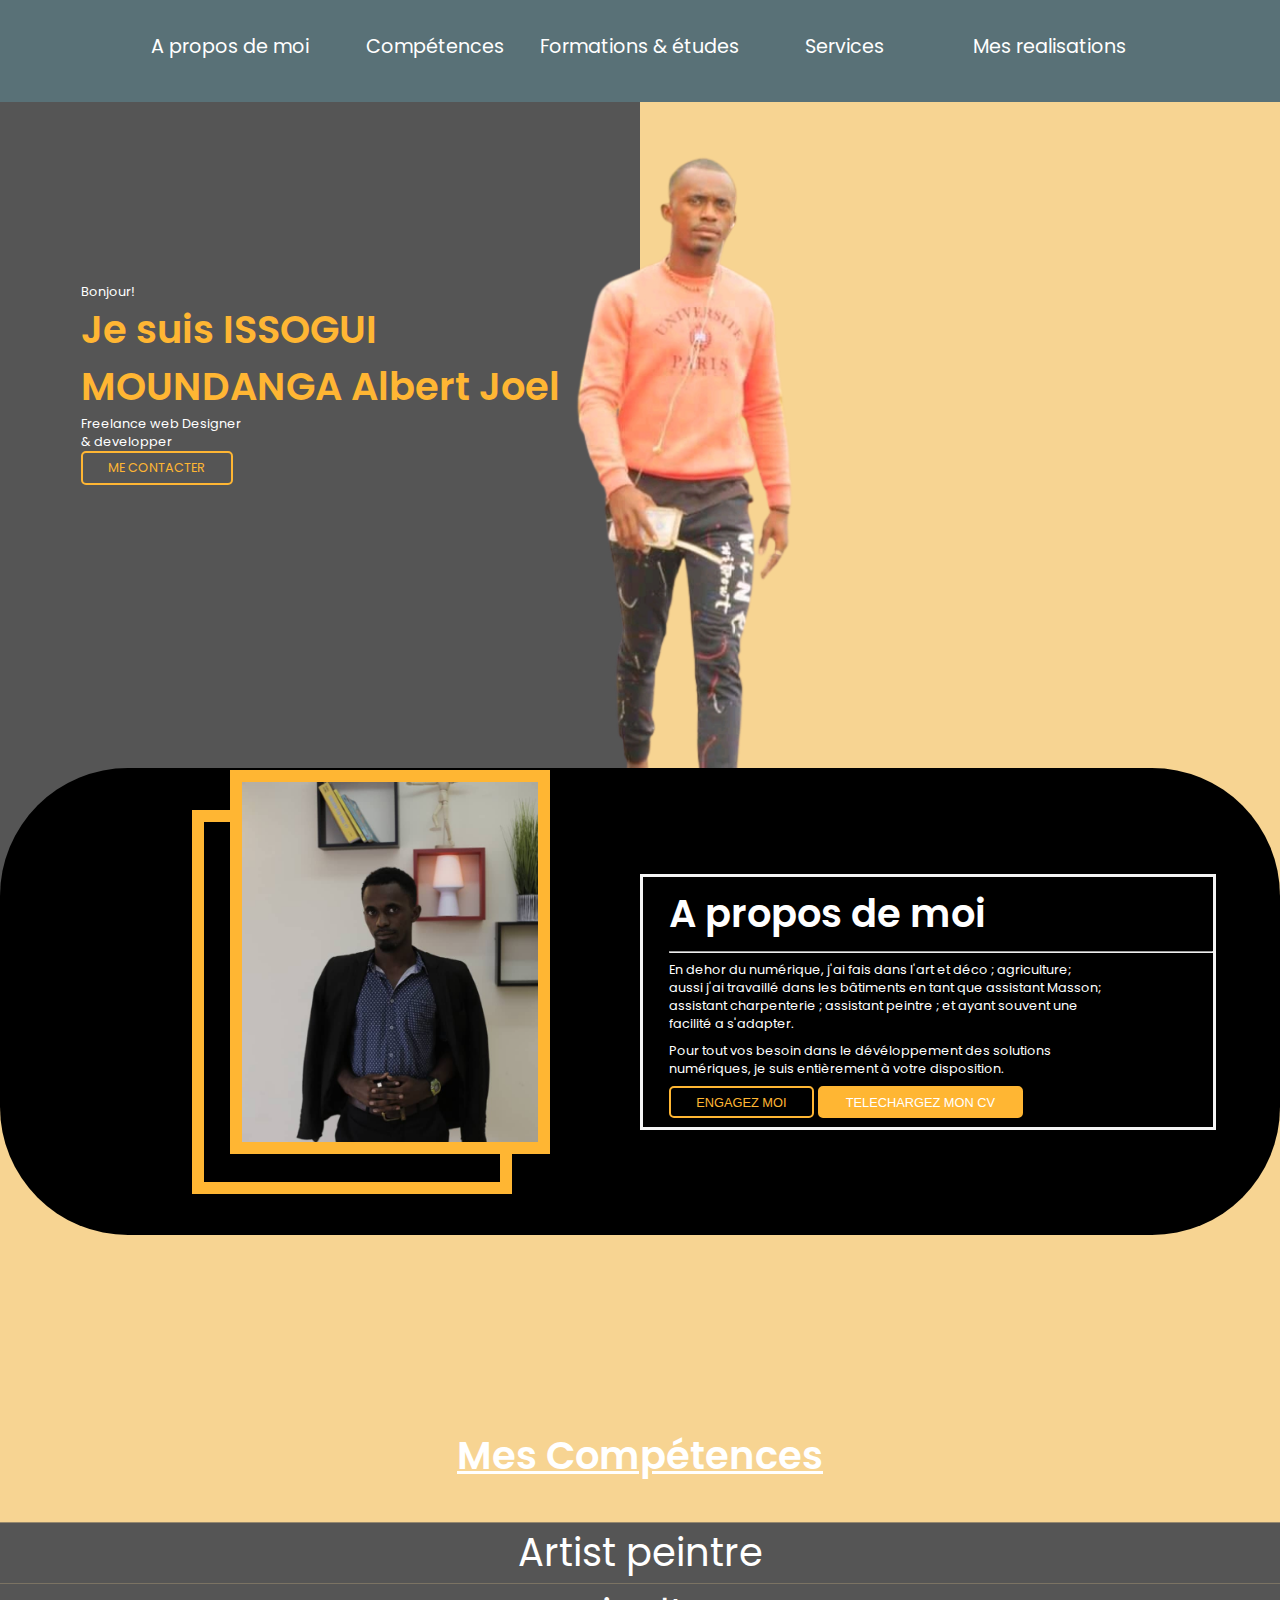
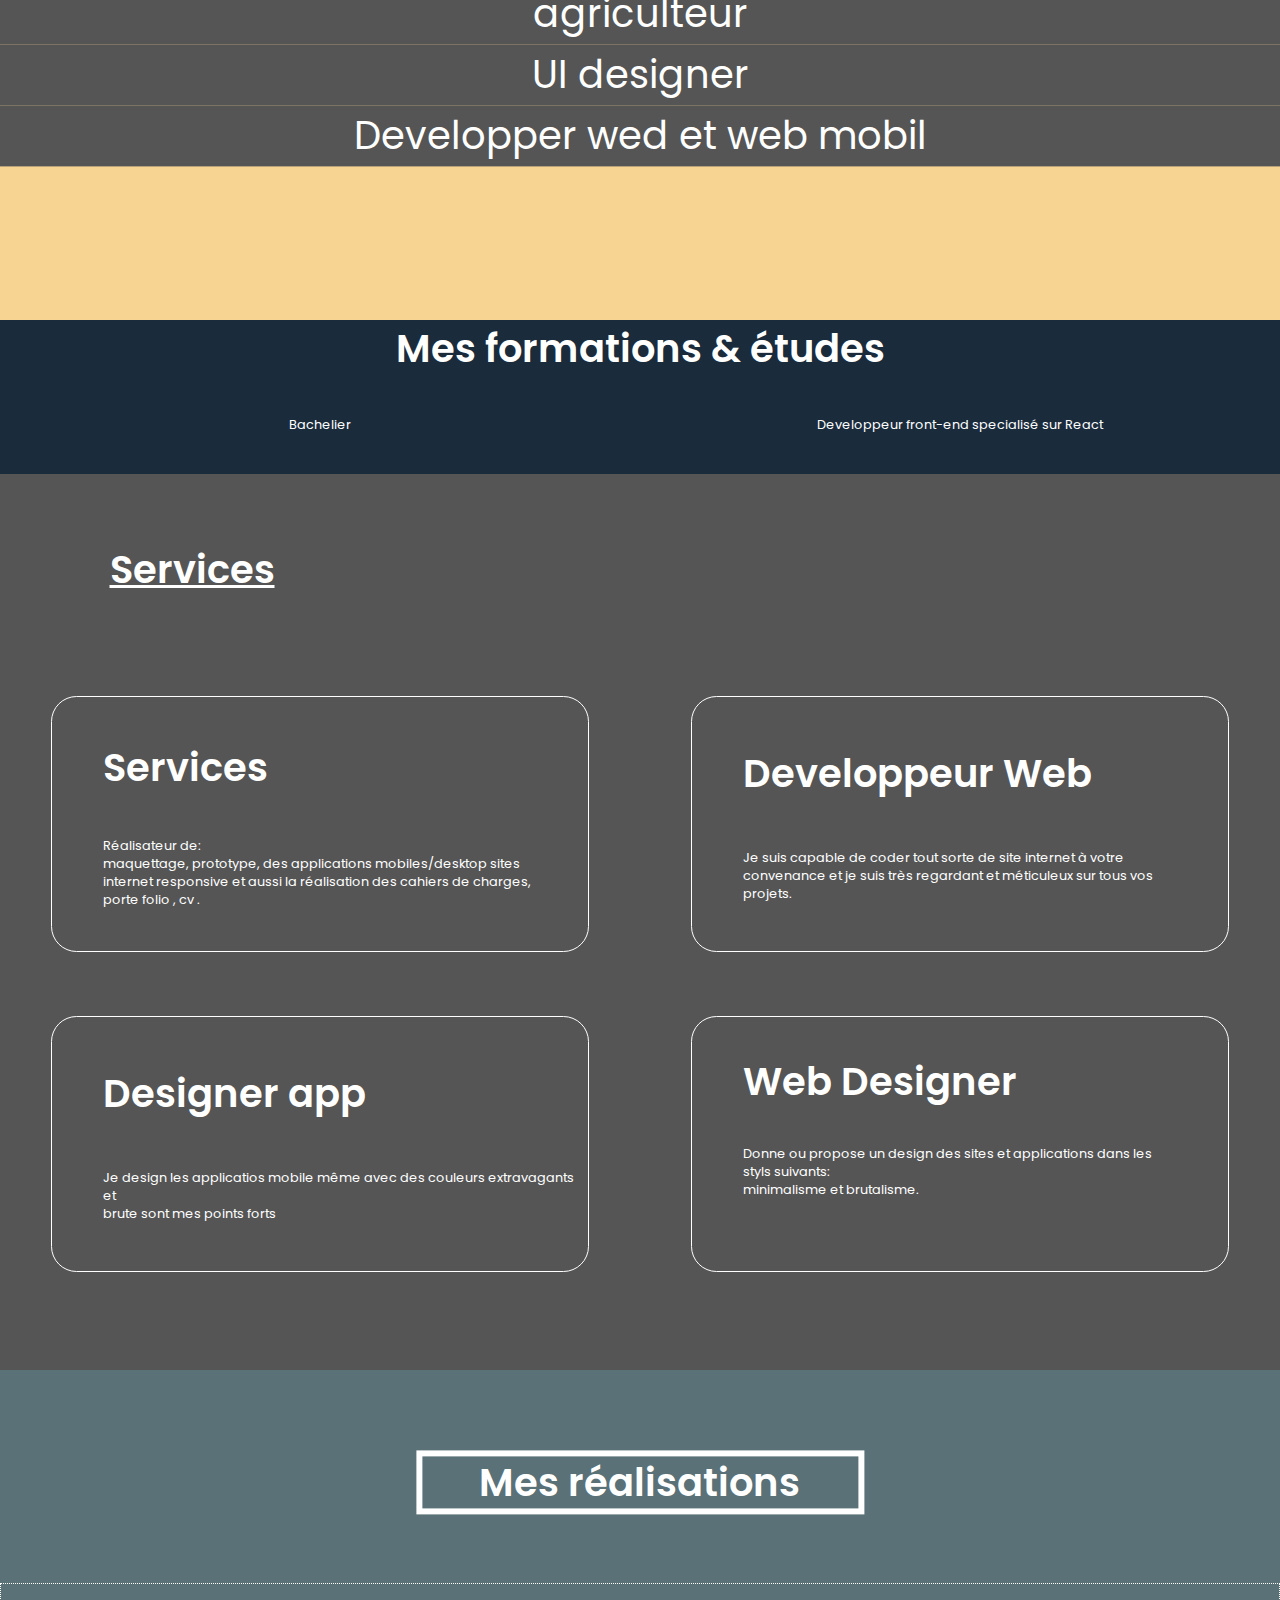
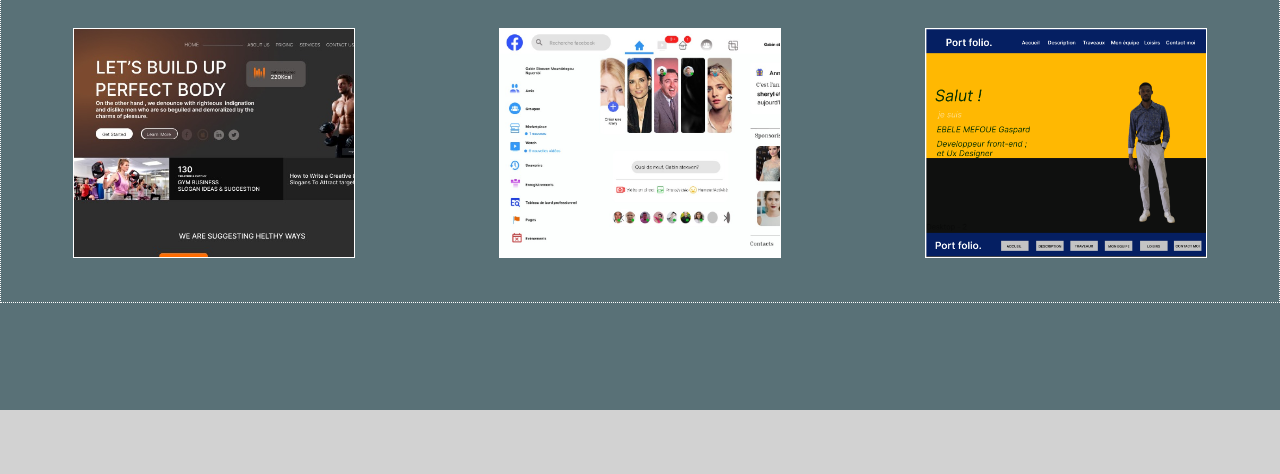
==== commit 45c35d31: "update" ====
--- a/index.html
+++ b/index.html
@@ -27,7 +27,7 @@
             <li><a href="#Services">Services</a></li>
             <li><a href="#Mes réalisations">Mes realisations</a></li>
         </ul>
-        <a class="button-nav bouton-F" href="http://127.0.0.1:5502/contact.html" target="_blank">ME CONTACTER</a>
+
     </nav>
     <header class="acceuille column"><!--star acceuille-->
         <div class="haut row">
@@ -37,7 +37,7 @@
                 <p class="p-head black white">Bonjour!</p>
                 <h1 class="h1-head title yellow">Je suis ISSOGUI <br> MOUNDANGA Albert Joel</h1>
                 <p class="p-head2 white">Freelance web Designer <br>& developper</p>
-                <button class="bout-head bouton-O yellow">ENGAGEZ MOI</button></a>
+                <a class="bout-head bouton-O yellow" href="http://127.0.0.1:5502/contact.html" target="_blank">ME CONTACTER</a>
             </div>
         </div>
         <div class="header-d center">
--- a/style.css
+++ b/style.css
@@ -147,7 +147,7 @@
 /*star header*/
 .nave{
     justify-content: space-evenly;
-    height: 10vw;
+    height: 8vw;
     width: 100vw;
     padding-top: 2px;
     align-items: center;
--- a/media.css
+++ b/media.css
@@ -24,14 +24,15 @@
         height: 5vw;
         width: 35vw;
     }
-}
-
-
-
-
-
-
-@media screen and (max-width: 600px) {
+
+}
+
+
+
+
+
+
+@media screen and (max-width: 800px) {
     /*Proprietées*/
     .center{
         display: flex;
@@ -126,15 +127,23 @@
 /*end proprietées*/
 
 
+.button-nav,
+.header-d {
+    display: none;
+}
+ul, li{
+    display: none;
+}
+
 
 /*star header*/
 .nave{
     justify-content: space-evenly;
-    height: 10vw;
+    height: 8vw;
     width: 100vw;
     padding-top: 2px;
     align-items: center;
-    background-color: #1A2B3C;
+    background-color: #597177;
     position: fixed;
     top: 0px;
     z-index: 1;
@@ -155,136 +164,258 @@
     color: white;
     font-size: 1.5vw;
 }
+.haut{
+    position: relative;
+    top: -5vw
+}
 .button-nav{
     padding: 1.5vw;
+    text-decoration: none;
 }
 .acceuille{
-    height: 120vw;
-    width: 100vw;
+    height: 150vw;
+    width: 100vw;
+    background-color:#f7d492;
 }
 .header-g {
-    height: 120vw;
-    width: 65vw;
-    background-color: #16163E;
+    height: 90vw;
+    width: 50vw;
+    background-color: #555555;
 }
 .header-d {
-    height: 120vw;
-    width: 35vw;
-    position: relative;
-    background-color:  #FFB633;
+    height: 90vw;
+    width: 50vw;
+    position: relative;
+    background-color:  #f7d492;
 }
 .img-head{
     height: 50vw;
     position: absolute;
     left: -13vw;
-    top: 30vw;
-    border: 1px solid white;
+    top: 15vw;
 
 }
 
 .text-header{
     align-items: flex-start;
     position: relative;
-    left: -5vw;
-    padding-left: 2vw;
-    border: 1px dotted teal ;
-    top: -17vw;
-    height: 25vw;
-    width: 40vw;
+    top: -10vw;
+
 }
 /*end header*/
 
 
 /*star a propos*/
 .a-propos{
-    height: 120vw;
-    width: 100vw;
-    position: relative;
-    top: -28vw;
-    border-radius: 8vw;
+    height: 60vw;
+    width: 100vw;
+    position: relative;
+    top: -30vw;
+    border-radius: 10vw;
     background-color: #000;
-}
-.prop-a{
-    position: relative;
-    top: -18vw;
-    right: -25vw;
 }
 .prop-b {
     background-image: url(image/Nacteur.jpeg);
     background-size: cover;
     background-repeat: no-repeat;
-    left: -1vw;
+    left: 2vw;
     top: -4vw;
 }
 .prop-text{
-    height: 30vw;
+    height: 20vw;
     width: 45%;
     display: flex;
     justify-content: space-evenly;
     flex-direction: column;
     position: relative;
     border: solid whitesmoke;
-    left: -25vw;
-    bottom: -35vw;
+    right: -10vw;
     padding-left: 2vw;
 }
 /*end a propos*/
 
-
+.h1_comp{
+    transform: translateY(-15vw);
+    text-decoration:underline;
+    cursor: pointer;
+
+
+}
+.h1_comp:hover{
+    background-color: #2160a0;
+    width: 100%;
+    text-align: center;
+    padding: 1vw;
+    transition: 1s;
+}
+.p_comp{
+    transform: translateY(-12vw);
+    background-color: #555555;
+    width: 100vw;
+    padding: 2px;
+    text-align: center;
+    cursor: pointer;
+}
+.p_comp:hover{
+    background-color: #2160a0;
+    padding: 1vw;
+    transition: 1s;
+    letter-spacing: 1.5vw;
+}
+
+.mes_competences{
+    height: 30vw;
+    width: 100vw;
+    background-color: #1A2B3C;
+}
+
+.Mes_formations{
+    height: 12vw;
+    background-color: #1A2B3C;
+}
+.li1_formation{
+    width: 50%;
+    text-align: center;
+}
+.li_formation{
+    width: 50%;
+    text-align: center;
+}
+.ul_formation{
+    height: 80%;
+    width: 100%;
+    cursor: pointer;
+}
+
+ .li_formation:hover{
+    background-color:brown;
+    font-size: 2vw;
+    padding: 2vw 0;
+    letter-spacing: 0.2vw;
+    text-decoration: underline;
+    transition: 1s;
+}
+ .li1_formation:hover{
+    background-color:brown;
+    font-size: 2vw;
+    padding: 2vw 0;
+    letter-spacing: 0.2vw;
+    text-decoration: underline;
+    transition: 1s;
+ }
 
 /*star services*/
 .block{
-    height: 200vw;
-    width: 100vw;
-    position: relative;
-    top: -50vw;
+    height: 70vw;
+    width: 100vw;
+    position: relative;
     z-index: -1;
-    background-color: #16163E;
-}
-.BLOCK{
-    height: 130vw;
+    background-color: #555555;
+}
+.h2-block{
+    position: relative;
+    left: -35vw;
+    text-decoration: underline;
+}
+
+.block-A{
+    height: 55vw;
+    width: 50vw;
+}
+.block-B{
+    height: 55vw;
+    width: 50vw;
+}
+/*end services*/
+
+
+
+/*star realisation*/
+.realisation{
+    height: 55vw;
+    width: 100vw;
+    background-color: #d2d2d2;
+    position: relative;
+}
+.real-A{
+    height: 50vw;
+    width: 100vw;
+    background-color:#597177 ;
+}
+.cadre-h1{
+    transform: translate(-22vw, -2vw);
+}
+.real-A1{
+    height: 40vw;
+    width: 100vw;
+}
+.ima-real{
+    height: 25vw;
     width: 100%;
-    justify-content: space-between;
-    flex-direction: column;
-}
-.h2-block{
-    position: relative;
-    bottom: -25vw;
-    left: -35vw;
-}
-.hr-block{
-    width: 5vw;
-    background-color: #FFB633;
-    position: relative;
-    bottom: -10vw;
-    left: -37.5vw;
-}
-.block-A{
-    height: 65vw;
-    width: 100%;
-}
-.block-A1{
-    position: relative;
-    top: -1vw;
-}
-.block-B{
-    height: 65vw;
-    width: 100%;
-}
-/*end services*/
-
-
-
-}
-
-
-
-
-
-
-
-
-
-
-
-
+    position: relative;
+    border: 0.1vw dotted white;
+    justify-content: space-around;
+}
+.h1-real{
+    position: relative;
+    top: -2vw;
+}
+.hr-foot{
+    background-color: #fff;
+    position: relative;
+}
+.fa-solid{
+    color: #fff;
+    height: 2vw;
+}
+
+
+/*end realisation*/
+
+
+/*start footer*/
+footer{
+    height: 5vw;
+}
+
+/*end footer*/
+
+
+/*css formulaire*/
+
+.body2{
+    height: 100vh;
+    width: 100vw;
+    display: flex;
+    justify-content: center;
+    align-items: center;
+}
+
+.section_form{
+    height: 60vh;
+    width: 60vw;
+    border: 1px solid black;
+    border-radius: 10px;
+}
+
+.message_form{
+    height: 20vw;
+    width: 60vw;
+    background-color: #dea1a1;
+}
+
+
+
+}
+
+
+
+
+
+
+
+
+
+
+
+
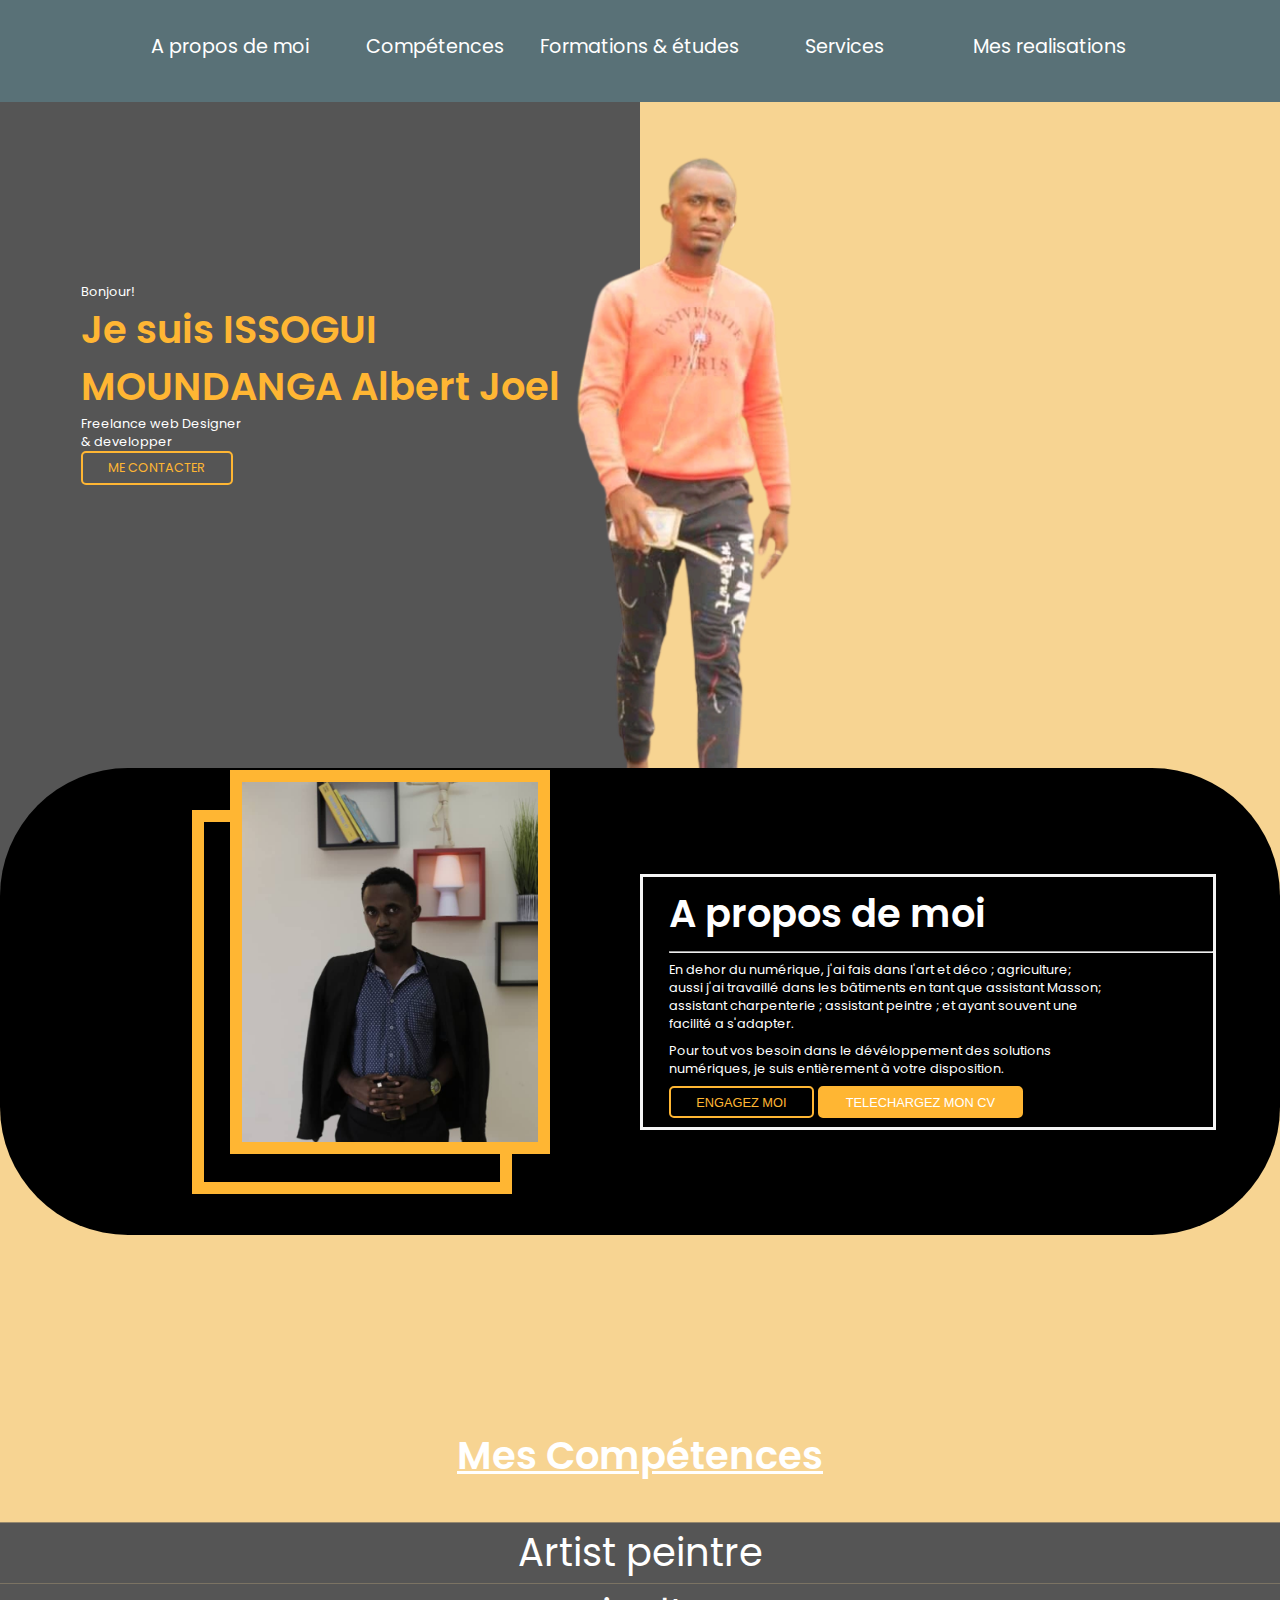
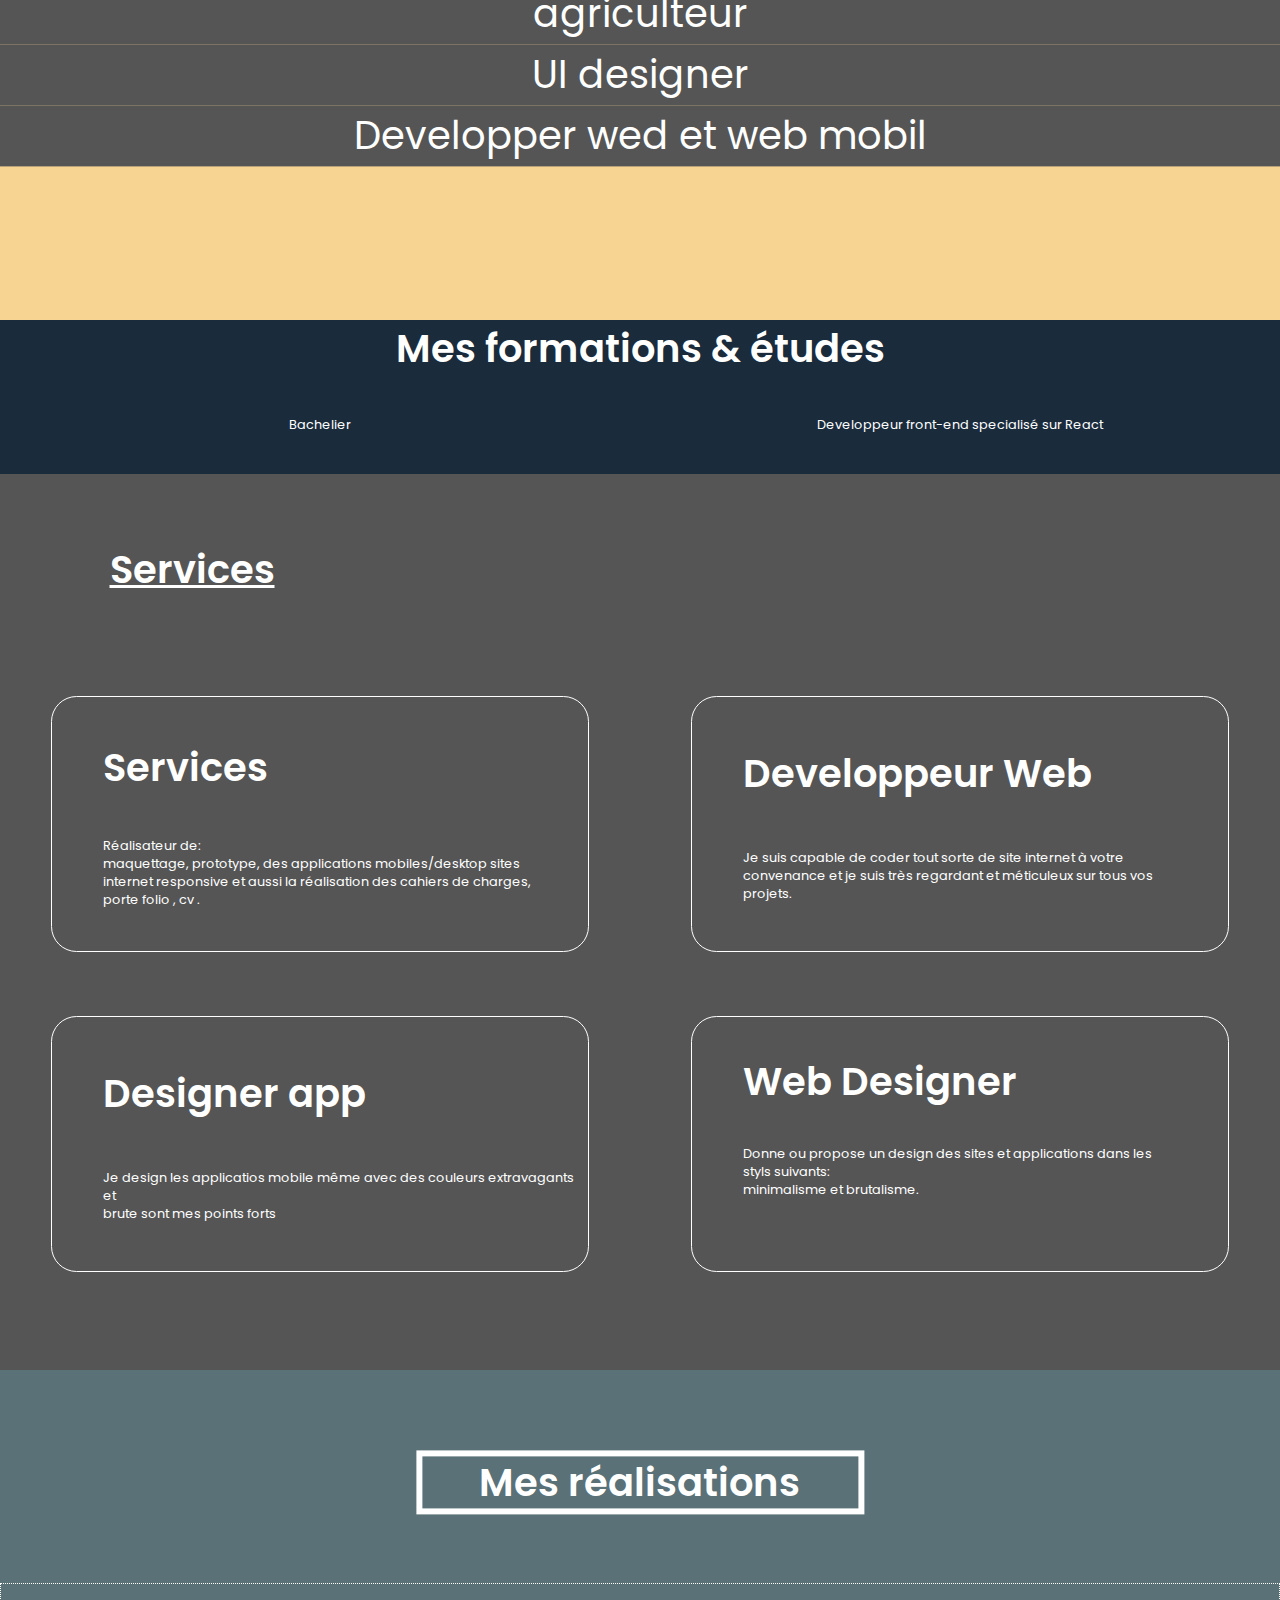
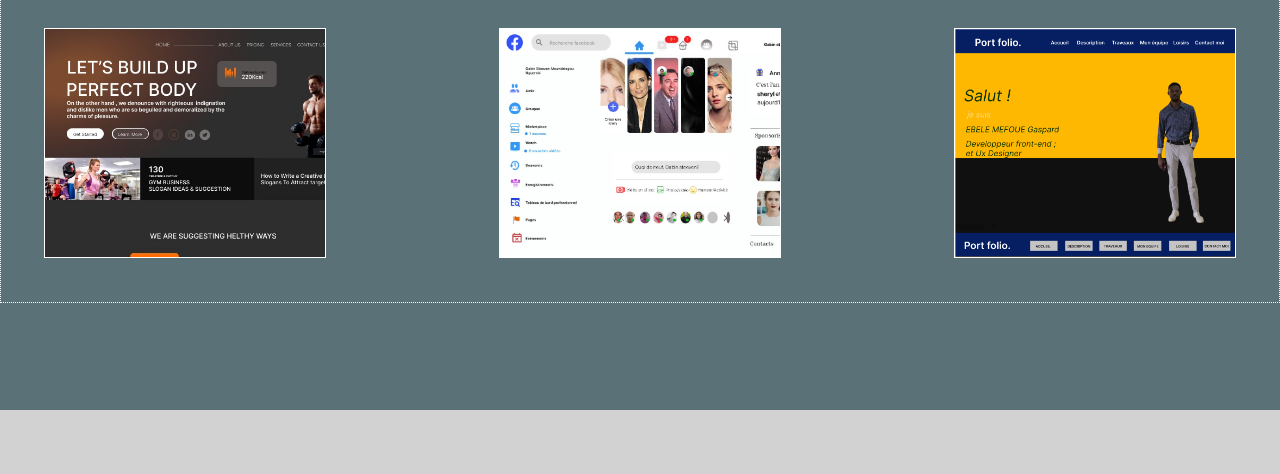
==== commit 913a73df: "update" ====
--- a/index.html
+++ b/index.html
@@ -56,8 +56,8 @@
             <p class="text-prop white">En dehor du numérique, j'ai fais dans l'art et déco ; agriculture;<br> aussi j'ai travaillé dans les bâtiments en tant que assistant Masson;<br> assistant charpenterie ; assistant peintre ; et ayant souvent une<br> facilité a s'adapter.</p>
             <p class="text-prop white">Pour tout vos besoin  dans le dévéloppement des solutions <br> numériques, je suis entièrement à votre disposition.</p>
             <div class="gina">
-                <a href=""><button class="bout-prop-1 bouton-O yellow">ENGAGEZ MOI</button></a>
-                <a href=""><button class="bout-prop-2 bouton-F white">TELECHARGEZ MON CV</button></a>
+                <a href="#"><button class="bout-prop-1 bouton-O yellow">ENGAGEZ MOI</button></a>
+                <a href="#"><button class="bout-prop-2 bouton-F white">TELECHARGEZ MON CV</button></a>
             </div>
         </div>
     </section><!--end a-propos-->
@@ -125,9 +125,9 @@
                 <div class="real-A1 column">
                     <div class="cadre-h1 center"><h1 class="white-h2">Mes réalisations</h1></div>
                     <div class="ima-real row">
-                        <div class="img-1 rectangle"></div>
-                        <div class="img-2 rectangle"></div>
-                        <div class="img-3 rectangle"></div>
+                        <a href="https://www.figma.com/file/DtmPg0the1gKN1trajLJak/Untitled?node-id=0%3A1"><div class="img-1 rectangle"></div></a>
+                        <a href="https://www.figma.com/file/DtmPg0the1gKN1trajLJak/Untitled?node-id=0%3A1"></a><div class="img-2 rectangle"></div></a>
+                        <a href="https://www.figma.com/file/DtmPg0the1gKN1trajLJak/Untitled?node-id=0%3A1"></a><div class="img-3 rectangle"></div></a>
                     </div>
                 </div>
             </div>
--- a/style.css
+++ b/style.css
@@ -240,6 +240,12 @@
     right: -10vw;
     padding-left: 2vw;
 }
+
+.bout-prop-1,
+.bout-prop-2{
+    cursor: pointer;
+}
+
 /*end a propos*/
 
 .h1_comp{
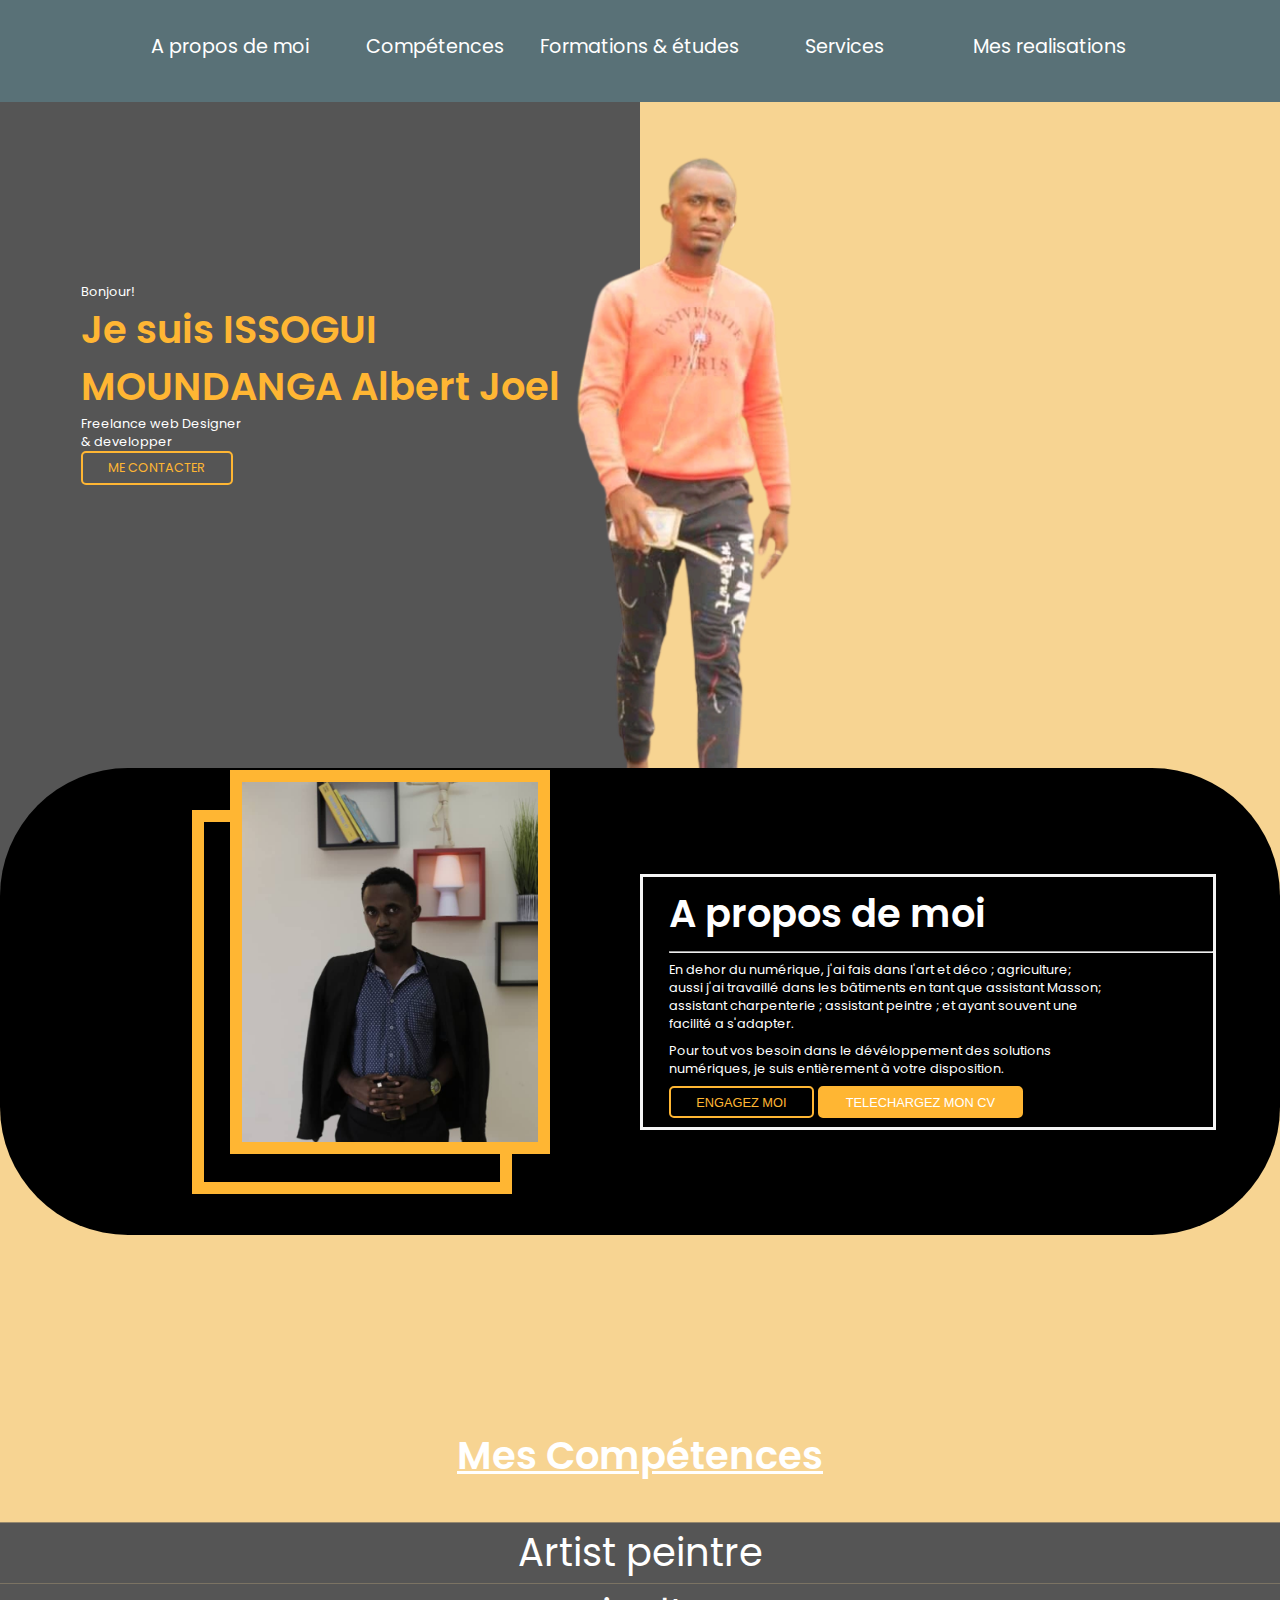
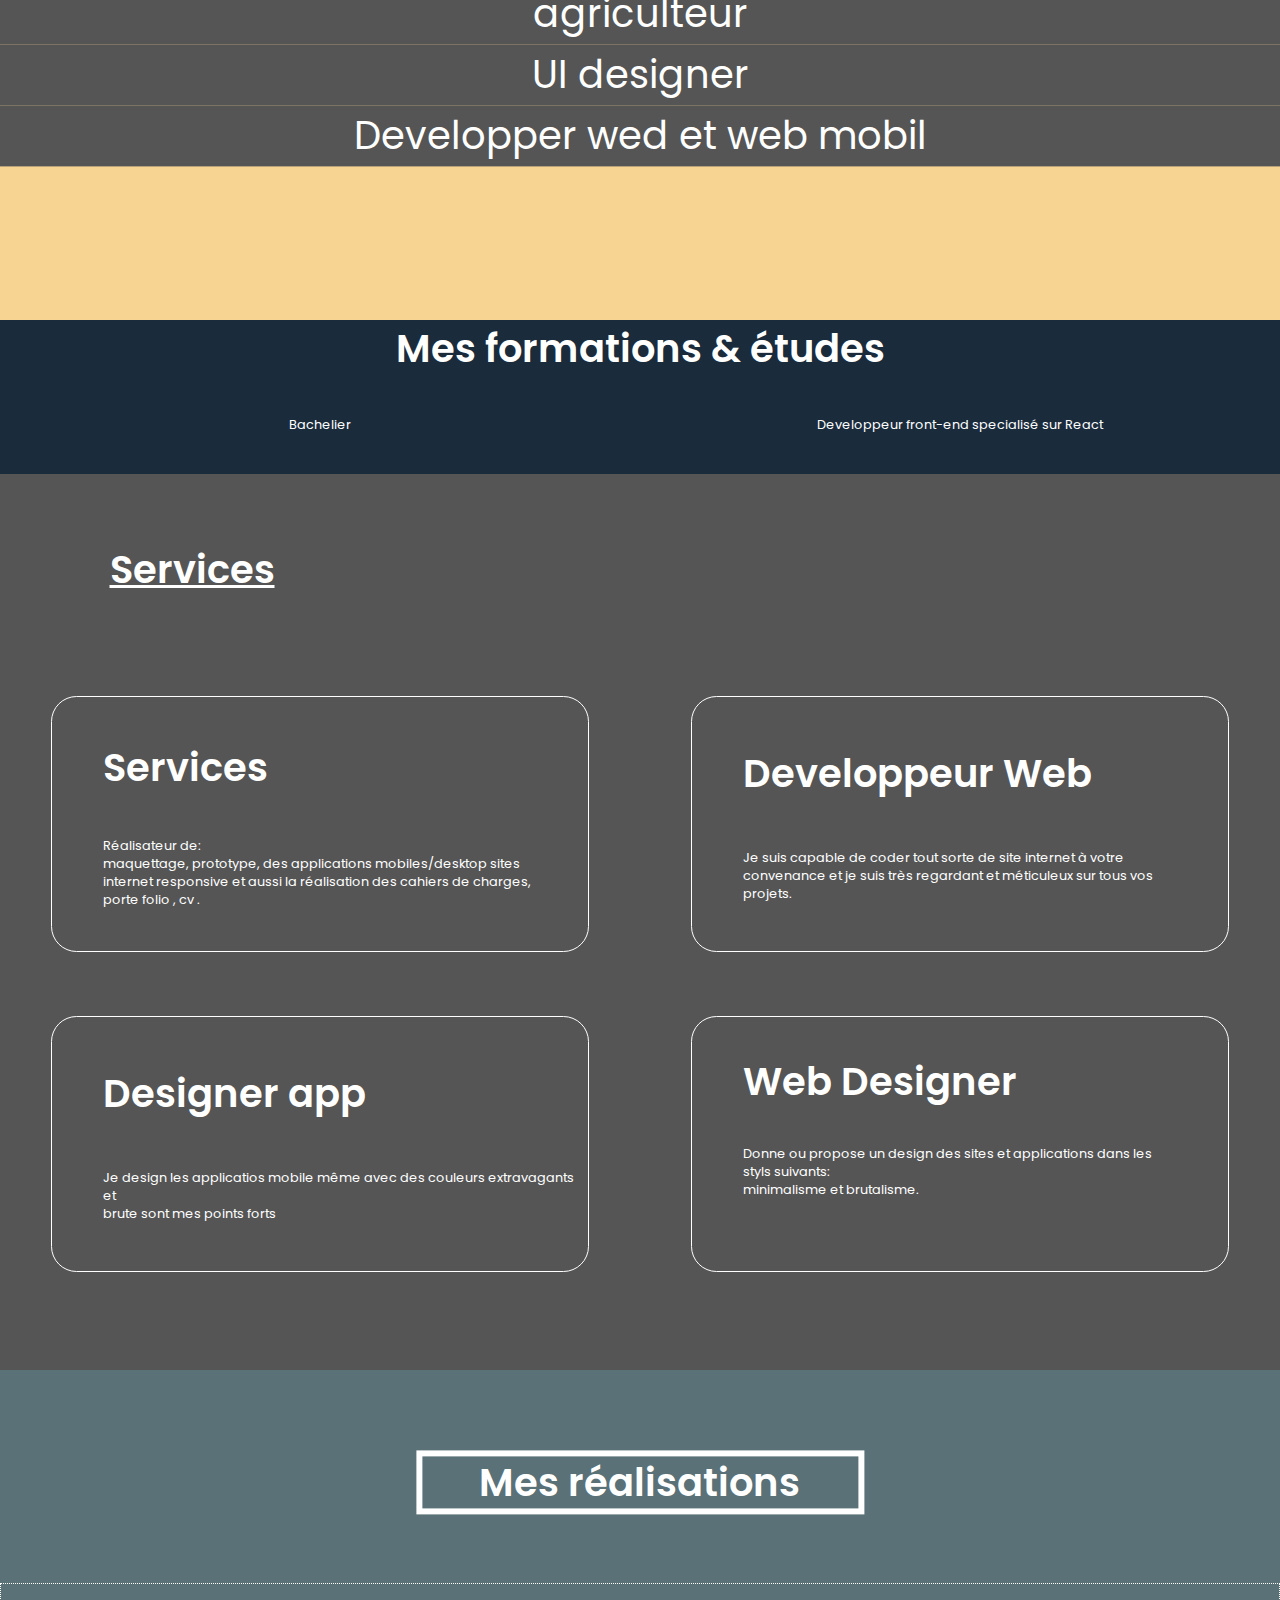
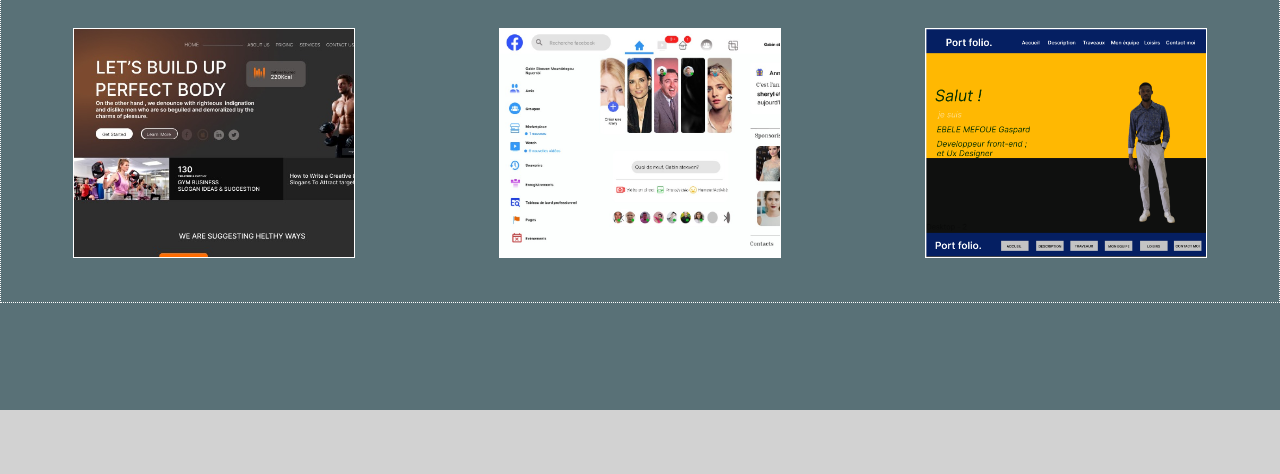
==== commit 9833cc7d: "update" ====
--- a/index.html
+++ b/index.html
@@ -126,8 +126,8 @@
                     <div class="cadre-h1 center"><h1 class="white-h2">Mes réalisations</h1></div>
                     <div class="ima-real row">
                         <a href="https://www.figma.com/file/DtmPg0the1gKN1trajLJak/Untitled?node-id=0%3A1"><div class="img-1 rectangle"></div></a>
-                        <a href="https://www.figma.com/file/DtmPg0the1gKN1trajLJak/Untitled?node-id=0%3A1"></a><div class="img-2 rectangle"></div></a>
-                        <a href="https://www.figma.com/file/DtmPg0the1gKN1trajLJak/Untitled?node-id=0%3A1"></a><div class="img-3 rectangle"></div></a>
+                        <a href="https://www.figma.com/file/DtmPg0the1gKN1trajLJak/Untitled?node-id=0%3A1"><div class="img-2 rectangle"></div></a>
+                        <a href="https://www.figma.com/file/DtmPg0the1gKN1trajLJak/Untitled?node-id=0%3A1"><div class="img-3 rectangle"></div></a>
                     </div>
                 </div>
             </div>
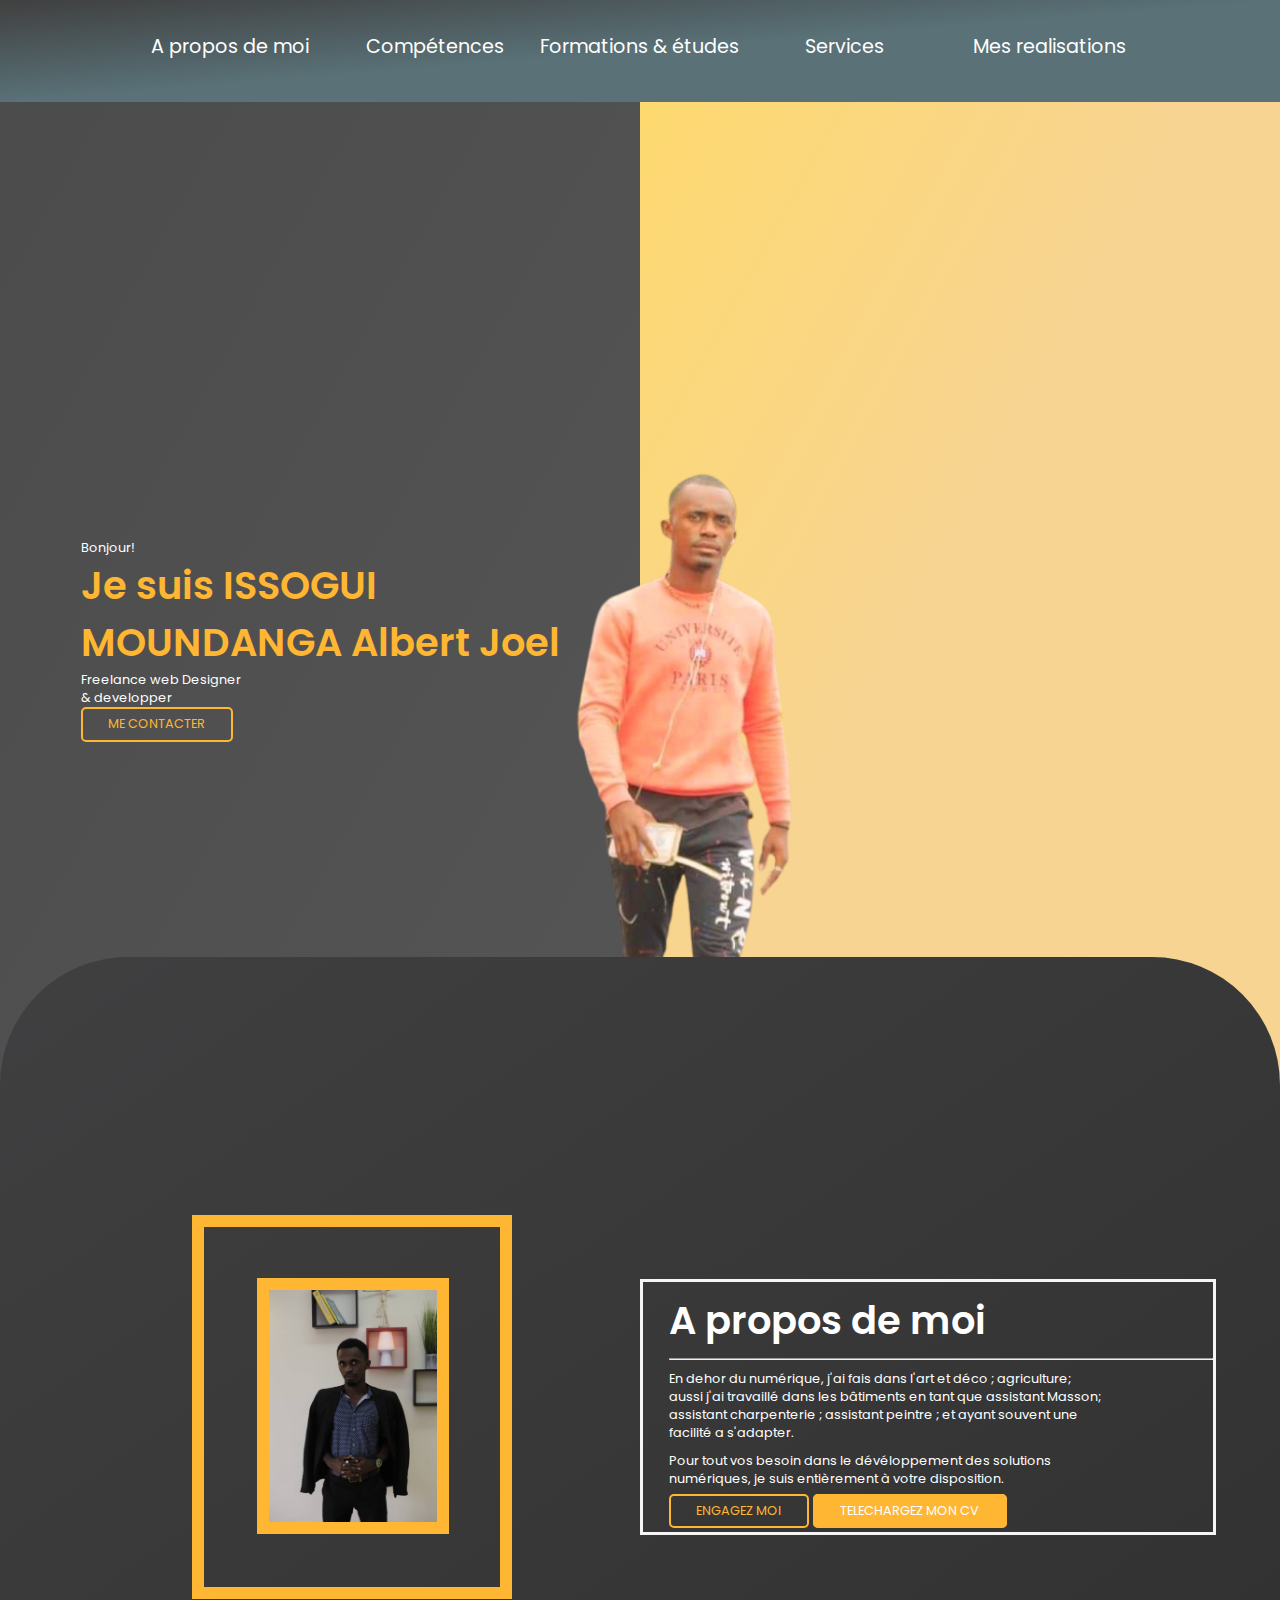
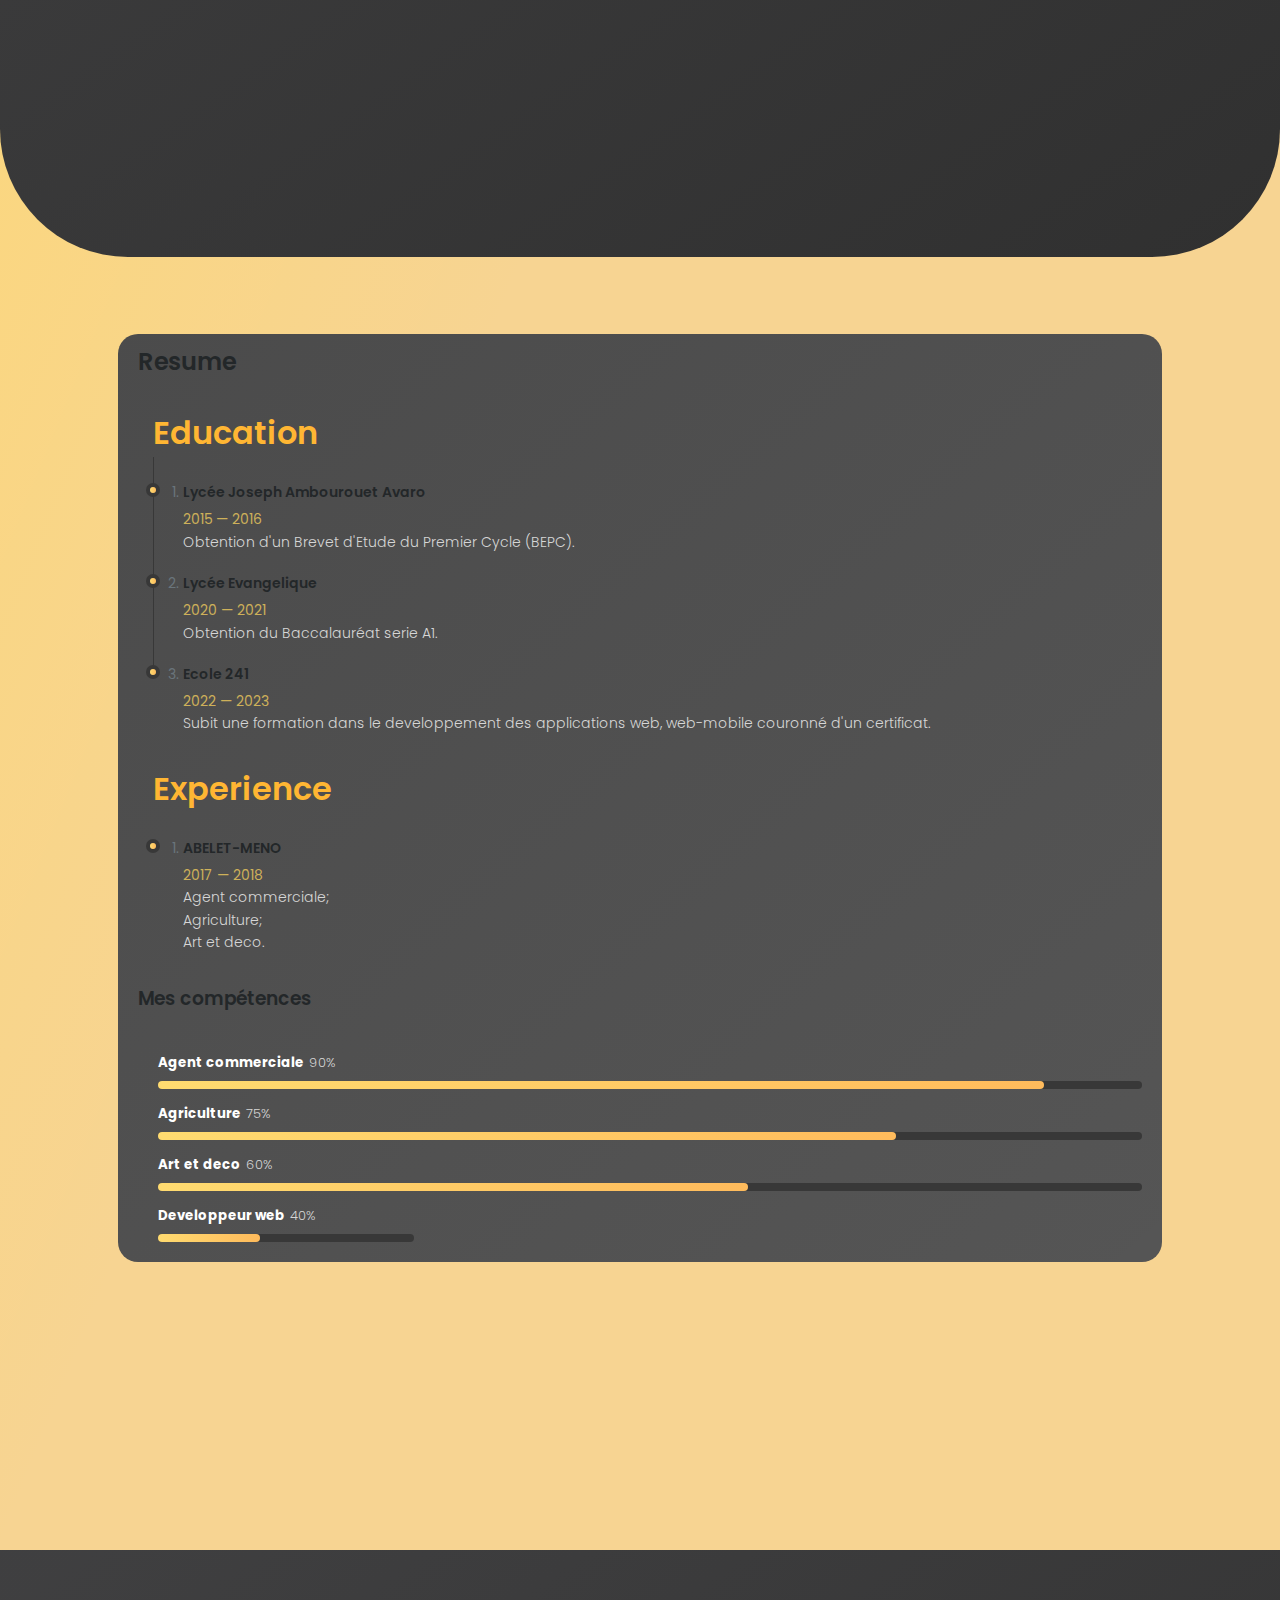
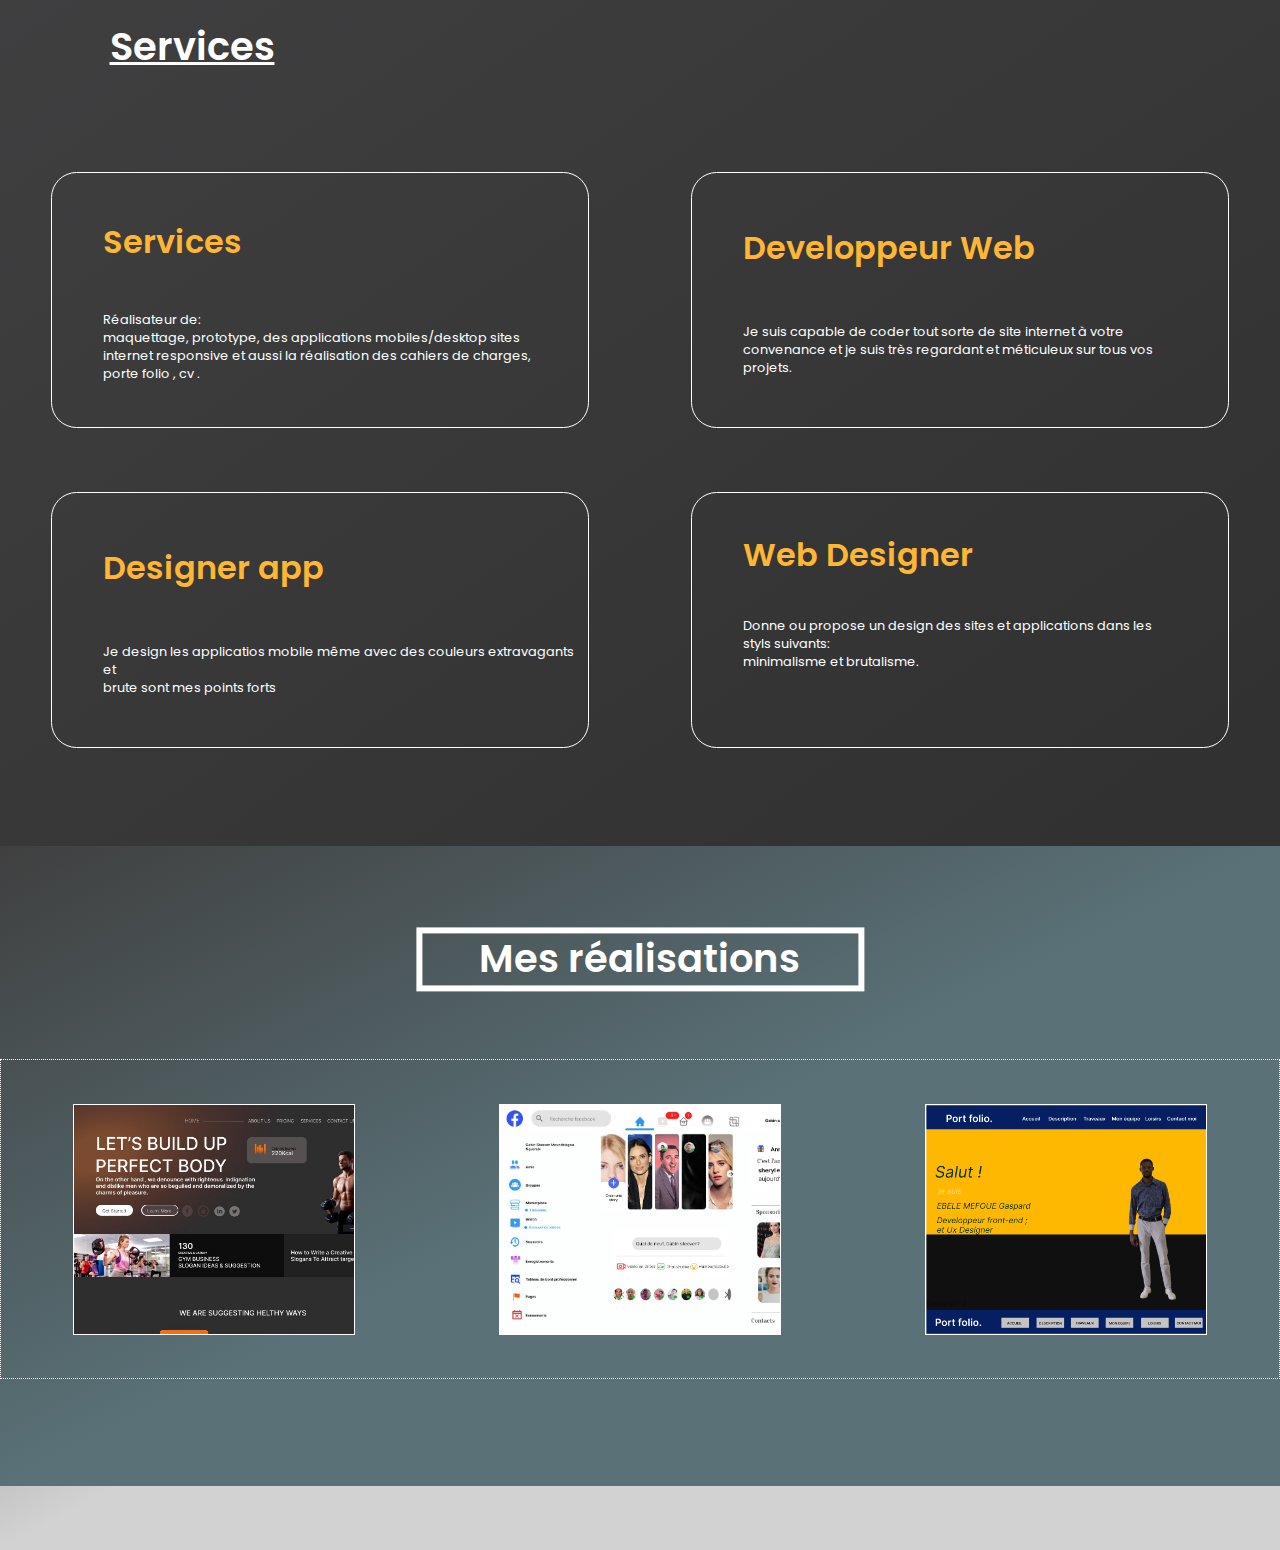
==== commit f00ac9b6: "update" ====
--- a/index.html
+++ b/index.html
@@ -4,9 +4,9 @@
     <meta charset="UTF-8">
     <meta http-equiv="X-UA-Compatible" content="IE=edge">
     <meta name="viewport" content="width=device-width, initial-scale=1.0">
-    <title>PORTEFOLIO DE JOEL</title>
-    <link rel="stylesheet" href="style.css">
-    <link rel="stylesheet" href="media.css">
+    <title>ISSOGUI MOUNDANGA JOEL</title>
+    <link rel="stylesheet" href="./style.css">
+    <link rel="stylesheet" href="./media.css">
             <!--==================== UNICONS ====================-->
         <link rel="stylesheet" href="https://unicons.iconscout.com/release/v4.0.0/css/line.css">
         <!--==================== SWIPER CSS ====================-->
@@ -21,11 +21,11 @@
 <body>
     <nav class="nave row">
         <ul class="row">
-            <li><a href="#A propos de moi">A propos de moi</a></li>
-            <li><a href="#Compétences">Compétences</a></li>
-            <li><a href="#Formations & études">Formations & études</a></li>
-            <li><a href="#Services">Services</a></li>
-            <li><a href="#Mes réalisations">Mes realisations</a></li>
+            <li class="li1"><a href="#A propos de moi">A propos de moi</a></li>
+            <li class="li1"><a href="#Compétences">Compétences</a></li>
+            <li class="li1"><a href="#Formations & études">Formations & études</a></li>
+            <li class="li1"><a href="#Services">Services</a></li>
+            <li class="li1"><a href="#Mes réalisations">Mes realisations</a></li>
         </ul>
 
     </nav>
@@ -37,7 +37,7 @@
                 <p class="p-head black white">Bonjour!</p>
                 <h1 class="h1-head title yellow">Je suis ISSOGUI <br> MOUNDANGA Albert Joel</h1>
                 <p class="p-head2 white">Freelance web Designer <br>& developper</p>
-                <a class="bout-head bouton-O yellow" href="http://127.0.0.1:5502/contact.html" target="_blank">ME CONTACTER</a>
+                <a class="bout-head bouton-O yellow" href="http://127.0.0.1:5501/contact.html" target="_blank">ME CONTACTER</a>
             </div>
         </div>
         <div class="header-d center">
@@ -48,7 +48,7 @@
 <a name="Compétences"></a>
     <section class="a-propos center"><!--star a propos-->
         <div class="prop-a rectangle1">
-            <div class="prop-b rectangle1"></div>
+            <div class="prop-b rectangle1a"></div>
         </div>
         <div class="prop-text">
             <h2 class="h2-pro white-h2">A propos de moi</h2>
@@ -56,31 +56,171 @@
             <p class="text-prop white">En dehor du numérique, j'ai fais dans l'art et déco ; agriculture;<br> aussi j'ai travaillé dans les bâtiments en tant que assistant Masson;<br> assistant charpenterie ; assistant peintre ; et ayant souvent une<br> facilité a s'adapter.</p>
             <p class="text-prop white">Pour tout vos besoin  dans le dévéloppement des solutions <br> numériques, je suis entièrement à votre disposition.</p>
             <div class="gina">
-                <a href="#"><button class="bout-prop-1 bouton-O yellow">ENGAGEZ MOI</button></a>
-                <a href="#"><button class="bout-prop-2 bouton-F white">TELECHARGEZ MON CV</button></a>
+                <a href="http://127.0.0.1:5501/contact.html" class="bout-prop-1 bouton-O yellow">ENGAGEZ MOI</a>
+                <a href="./document/CVjoel.pdf" class="bout-prop-2 bouton-F white">TELECHARGEZ MON CV</a>
             </div>
         </div>
     </section><!--end a-propos-->
 
 <a name="Formations & études"></a>
-    <!--start mes_competences-->
-        <h1 class="h1_comp white-h2">Mes Compétences</h1>
-        <p class="p_comp white-h2">Artist peintre</p>
-        <p class="p_comp white-h2">agriculteur</p>
-        <p class="p_comp white-h2">UI designer</p>
-        <p class="p_comp white-h2">Developper wed et web mobil</p>
+
+
+    <!--start Resume-->
+   <article class="resume" data-page="resume">
+
+        <header>
+          <h2 class="h2 article-title">Resume</h2>
+        </header>
+
+        <section class="timeline">
+
+          <div class="title-wrapper">
+            <div class="icon-box">
+              <ion-icon name="book-outline"></ion-icon>
+            </div>
+
+            <h3 class="h3 yellow-h2">Education</h3>
+          </div>
+
+          <ol class="timeline-list">
+
+            <li class="timeline-item">
+
+              <h4 class="h4 timeline-item-title">Lycée Joseph Ambourouet Avaro</h4>
+
+              <span>2015 — 2016</span>
+
+              <p class="timeline-text">
+                Obtention d'un Brevet d'Etude du Premier Cycle (BEPC).
+              </p>
+
+            </li>
+
+            <li class="timeline-item">
+
+              <h4 class="h4 timeline-item-title">Lycée Evangelique </h4>
+
+              <span>2020 — 2021</span>
+
+              <p class="timeline-text">
+                Obtention du Baccalauréat serie A1.
+              </p>
+
+            </li>
+
+            <li class="timeline-item">
+
+              <h4 class="h4 timeline-item-title">Ecole 241</h4>
+
+              <span>2022 — 2023</span>
+
+              <p class="timeline-text">
+                Subit une formation dans le developpement des applications web, web-mobile couronné d'un certificat.
+              </p>
+
+            </li>
+
+          </ol>
+
+        </section>
+
+        <section class="timeline">
+
+          <div class="title-wrapper">
+            <div class="icon-box">
+              <ion-icon name="book-outline"></ion-icon>
+            </div>
+
+            <h3 class="h3 yellow-h2">Experience</h3>
+          </div>
+
+          <ol class="timeline-list">
+
+            <li class="timeline-item">
+
+              <h4 class="h4 timeline-item-title">ABELET-MENO</h4>
+
+              <span>2017 — 2018</span>
+
+              <p class="timeline-text">
+                Agent commerciale; <br>
+                Agriculture; <br>
+                Art et deco.
+              </p>
+
+            </li>
+
+          </ol>
+
+        </section>
+
+        <section class="skill">
+
+          <h3 class="h3 skills-title ">Mes compétences</h3>
+
+          <ul class="skills-list content-card">
+
+            <li class="skills-item">
+
+              <div class="title-wrapper">
+                <h5 class="h5">Agent commerciale</h5>
+                <data value="80">90%</data>
+              </div>
+
+              <div class="skill-progress-bg">
+                <div class="skill-progress-fill" style="width: 90%;"></div>
+              </div>
+
+            </li>
+
+            <li class="skills-item">
+
+              <div class="title-wrapper">
+                <h5 class="h5">Agriculture</h5>
+                <data value="70">75%</data>
+              </div>
+
+              <div class="skill-progress-bg">
+                <div class="skill-progress-fill" style="width: 75%;"></div>
+              </div>
+
+            </li>
+
+            <li class="skills-item">
+
+              <div class="title-wrapper">
+                <h5 class="h5">Art et deco</h5>
+                <data value="90">60%</data>
+              </div>
+
+              <div class="skill-progress-bg">
+                <div class="skill-progress-fill" style="width: 60%;"></div>
+              </div>
+
+            </li>
+
+            <li class="skills-item">
+
+              <div class="title-wrapper">
+                <h5 class="h5">Developpeur web</h5>
+                <data value="50">40%</data>
+              </div>
+
+              <div class="skill-progress-bg">
+                <div class="skill-progress-fill" style="width: 40%;"></div>
+              </div>
+
+            </li>
+
+          </ul>
+
+        </section>
+
+      </article>
+
     <!--end mes_competences-->
         </header><!--end accueille-->
 
-<section class="Mes_formations column">
-    <h1 class="white-h2">Mes formations & études</h1>
-
-    <div class="ul_formation row">
-        <div class="li1_formation white">Bachelier</div>
-        <div class="li_formation white">Developpeur front-end specialisé sur React</div>
-
-    </div>
-</section>
 
 <a name="Services"></a>
     <section class="block column"><!--star block-->
@@ -89,24 +229,24 @@
         <div class="BLOCK row">
             <div class="block-A column">
                 <div class="block-A1 rectangle2 column">
-                    <h1 class="h1-serv white-h2">Services</h1>
+                    <h1 class="h1-serv yellow-h2">Services</h1>
                     <p class="p-serv white">Réalisateur de: <br>
                         maquettage, prototype, des applications mobiles/desktop sites <br> internet responsive et aussi la réalisation des cahiers de charges, <br> porte folio , cv .
                     </p>
                 </div>
             
                 <div class="block-A2 rectangle2 column">
-                    <h1 class="h1-desig white-h2">Designer app</h1>
+                    <h1 class="h1-desig yellow-h2">Designer app</h1>
                     <p class="p-desig white"> Je design les applicatios mobile même avec des  couleurs extravagants et <br> brute sont mes points forts</p>
                 </div>
             </div>
             <div class="block-B column">
                 <div class="block-A1 rectangle2 column">
-                    <h1 class="h1-dev white-h2">Developpeur Web</h1>
+                    <h1 class="h1-dev yellow-h2">Developpeur Web</h1>
                     <p class="p-dev white">Je suis capable de coder tout sorte de site internet à votre <br> convenance et je suis très regardant et méticuleux sur tous vos <br> projets.</p>
                 </div>
                 <div class="block-A2 rectangle2 column">
-                    <h1 class="web white-h2">Web Designer</h1>
+                    <h1 class="web yellow-h2">Web Designer</h1>
                     <p class="web white">Donne ou propose un design des sites et applications dans les <br> styls suivants: <br>
                         minimalisme et brutalisme.</p>
                     <a name="Mes réalisations"></a>
@@ -136,7 +276,7 @@
                 <!--==================== FOOTER ====================-->
         <footer class="footer">
                     <div class="footer__socials">
-                        <a href="#" target="_blank" class="footer__social">
+                        <a href="https://www.linkedin.com/" target="_blank" class="footer__social">
                             <i class="uil uil-linkedin-alt"></i>
                         </a>
                         <a href="#" target="_blank" class="footer__social">
--- a/style.css
+++ b/style.css
@@ -2,6 +2,103 @@
     padding: 0;
     margin: 0px;
 }
+
+/*-----------------------------------*\
+  #CUSTOM PROPERTY
+\*-----------------------------------*/
+
+:root {
+
+  /**
+   * colors
+   */
+
+  /* gradient */
+
+  --bg-gradient-onyx: linear-gradient(
+    to bottom right, 
+    hsl(240, 1%, 25%) 3%, 
+    hsl(0, 0%, 19%) 97%
+  );
+  --bg-gradient-jet: linear-gradient(
+    to bottom right, 
+    hsla(240, 1%, 18%, 0.251) 0%, 
+    hsla(240, 2%, 11%, 0) 100%
+  ), hsl(240, 2%, 13%);
+  --bg-gradient-yellow-1: linear-gradient(
+    to bottom right, 
+    hsl(45, 100%, 71%) 0%, 
+    hsla(36, 100%, 69%, 0) 50%
+  );
+  --bg-gradient-yellow-2: linear-gradient(
+    135deg, 
+    hsla(45, 100%, 71%, 0.251) 0%, 
+    hsla(35, 100%, 68%, 0) 59.86%
+  ), hsl(240, 2%, 13%);
+  --border-gradient-onyx: linear-gradient(
+    to bottom right, 
+    hsl(0, 0%, 25%) 0%, 
+    hsla(0, 0%, 25%, 0) 50%
+  );
+  --text-gradient-yellow: linear-gradient(
+    to right, 
+    hsl(45, 100%, 72%), 
+    hsl(35, 100%, 68%)
+  );
+
+  /* solid */
+
+  --jet: hsl(0, 0%, 22%);
+  --onyx: hsl(240, 1%, 17%);
+  --eerie-black-1: hsl(240, 2%, 13%);
+  --eerie-black-2: hsl(240, 2%, 12%);
+  --smoky-black: hsl(0, 0%, 7%);
+  --white-1: hsl(0, 0%, 100%);
+  --white-2: hsl(0, 0%, 98%);
+  --orange-yellow-crayola: hsl(45, 100%, 72%);
+  --vegas-gold: hsl(45, 54%, 58%);
+  --light-gray: hsl(0, 0%, 84%);
+  --light-gray-70: hsla(0, 0%, 84%, 0.7);
+  --bittersweet-shimmer: hsl(0, 43%, 51%);
+
+  /**
+   * typography
+   */
+
+  /* font-family */
+  --ff-poppins: 'Poppins', sans-serif;
+
+  /* font-size */
+  --fs-1: 24px;
+  --fs-2: 18px;
+  --fs-3: 17px;
+  --fs-4: 16px;
+  --fs-5: 15px;
+  --fs-6: 14px;
+  --fs-7: 13px;
+  --fs-8: 11px;
+
+  /* font-weight */
+  --fw-300: 300;
+  --fw-400: 400;
+  --fw-500: 500;
+  --fw-600: 600;
+
+  /**
+   * shadow
+   */
+  
+  --shadow-1: -4px 8px 24px hsla(0, 0%, 0%, 0.25);
+  --shadow-2: 0 16px 30px hsla(0, 0%, 0%, 0.25);
+  --shadow-3: 0 16px 40px hsla(0, 0%, 0%, 0.25);
+  --shadow-4: 0 25px 50px hsla(0, 0%, 0%, 0.15);
+  --shadow-5: 0 24px 80px hsla(0, 0%, 0%, 0.25);
+
+}
+
+
+
+
 html, body{
     overflow-x: hidden;
 }
@@ -65,6 +162,13 @@
     position: relative;
     border: 1vw solid #FFB633;
 }
+.rectangle1a{
+    height: 20vw;
+    width: 15vw;
+    position: relative;
+    border: 1vw solid #FFB633;
+}
+
 .rectangle2{
     height: 20vw;
     width: 42vw;
@@ -89,14 +193,14 @@
 
 
 /*hover*/
- ul > li:hover{
+ ul > .li1:hover{
     height: 50%;
     width: 20vw;
     background-color: #555555;
     padding: 2vw 0;
     transition: 1s;
 }
-li > a::after {
+.li1 > a::after {
     display:block;
     content:"";
     height:1px;
@@ -105,11 +209,11 @@
     background-color: #fff;
     transition:width 1s;
 }
-li > a:hover {
+.li1 > a:hover {
     color:white;
     transition: 0.5s;
 }
-li:hover > a::after {
+.li1:hover > a::after {
     width: 100%;
 }
 
@@ -134,6 +238,10 @@
     color: #fff;
     font-size: 3vw;
 }
+.yellow-h2{
+    color:  #FFB633;
+    font-size: 2.5vw;
+}
 .white{
     color: #fff;
     font-size: 1vw;
@@ -142,6 +250,9 @@
     font-size: 3vw;
 }
 /*end proprietées*/
+
+
+
 
 
 /*star header*/
@@ -151,6 +262,7 @@
     width: 100vw;
     padding-top: 2px;
     align-items: center;
+    background: var(--border-gradient-onyx);
     background-color: #597177;
     position: fixed;
     top: 0px;
@@ -181,33 +293,37 @@
     text-decoration: none;
 }
 .acceuille{
-    height: 150vw;
-    width: 100vw;
+    height: 350vh;
+    width: 100vw;
+    background: var(--bg-gradient-yellow-1);
     background-color:#f7d492;
 }
 .header-g {
     height: 90vw;
     width: 50vw;
+    background: var(--bg-gradient-jet);
     background-color: #555555;
 }
 .header-d {
     height: 90vw;
     width: 50vw;
     position: relative;
+    background: var(--bg-gradient-yellow-1);
     background-color:  #f7d492;
 }
 .img-head{
     height: 50vw;
     position: absolute;
+    top: 480px;
     left: -13vw;
-    top: 15vw;
+
 
 }
 
 .text-header{
     align-items: flex-start;
     position: relative;
-    top: -10vw;
+    top: 100px;
 
 }
 /*end header*/
@@ -215,19 +331,28 @@
 
 /*star a propos*/
 .a-propos{
-    height: 60vw;
-    width: 100vw;
-    position: relative;
-    top: -30vw;
+    height: 100vh;
+    width: 100vw;
+    position: relative;
+    transform: translate(0px, -280px);
     border-radius: 10vw;
+    background: var(--bg-gradient-onyx);
     background-color: #000;
 }
 .prop-b {
     background-image: url(image/Nacteur.jpeg);
     background-size: cover;
     background-repeat: no-repeat;
-    left: 2vw;
-    top: -4vw;
+    left: 18%;
+    top: 4vw;
+}
+.prop-b:hover{
+    left: 0;
+    top: 0;
+    height: 28.1vw;
+    width: 23vw;
+    transition: 1s;
+    cursor: pointer; 
 }
 .prop-text{
     height: 20vw;
@@ -248,75 +373,129 @@
 
 /*end a propos*/
 
-.h1_comp{
-    transform: translateY(-15vw);
-    text-decoration:underline;
-    cursor: pointer;
-
-
-}
-.h1_comp:hover{
-    background-color: #2160a0;
-    width: 100%;
-    text-align: center;
-    padding: 1vw;
-    transition: 1s;
-}
-.p_comp{
-    transform: translateY(-12vw);
+
+/*-----------------------------------*\
+  #RESUME
+\*-----------------------------------*/
+.resume{
+    background: var(--bg-gradient-jet);
     background-color: #555555;
-    width: 100vw;
-    padding: 2px;
-    text-align: center;
-    cursor: pointer;
-}
-.p_comp:hover{
-    background-color: #2160a0;
-    padding: 1vw;
-    transition: 1s;
-    letter-spacing: 1.5vw;
-}
-
-.mes_competences{
-    height: 30vw;
-    width: 100vw;
-    background-color: #1A2B3C;
-}
-
-.Mes_formations{
-    height: 12vw;
-    background-color: #1A2B3C;
-}
-.li1_formation{
-    width: 50%;
-    text-align: center;
-}
-.li_formation{
-    width: 50%;
-    text-align: center;
-}
-.ul_formation{
-    height: 80%;
-    width: 100%;
-    cursor: pointer;
-}
-
- .li_formation:hover{
-    background-color:brown;
-    font-size: 2vw;
-    padding: 2vw 0;
-    letter-spacing: 0.2vw;
-    text-decoration: underline;
-    transition: 1s;
-}
- .li1_formation:hover{
-    background-color:brown;
-    font-size: 2vw;
-    padding: 2vw 0;
-    letter-spacing: 0.2vw;
-    text-decoration: underline;
-    transition: 1s;
- }
+    padding: 10px 0px 0px 20px;
+    transform: translate(0px, -260px);
+    border-radius: 20px;
+}
+.article-title { margin-bottom: 30px; }
+
+
+/**
+ * education and experience 
+ */
+
+.timeline { margin-bottom: 30px; }
+
+.timeline .title-wrapper {
+  display: flex;
+  align-items: center;
+  gap: 15px;
+  margin-bottom: 25px;
+}
+
+.timeline-list {
+  font-size: var(--fs-6);
+  margin-left: 45px;
+}
+
+.timeline-item { position: relative; }
+
+.timeline-item:not(:last-child) { margin-bottom: 20px; }
+
+.timeline-item-title {
+  font-size: var(--fs-6);
+  line-height: 1.3;
+  margin-bottom: 7px;
+}
+
+.timeline-list span {
+  color: var(--vegas-gold);
+  font-weight: var(--fw-400);
+  line-height: 1.6;
+}
+
+.timeline-item:not(:last-child)::before {
+  content: "";
+  position: absolute;
+  top: -25px;
+  left: -30px;
+  width: 1px;
+  height: calc(100% + 50px);
+  background: var(--jet);
+}
+
+.timeline-item::after {
+  content: "";
+  position: absolute;
+  top: 5px;
+  left: -33px;
+  height: 6px;
+  width: 6px;
+  background: var(--text-gradient-yellow);
+  border-radius: 50%;
+  box-shadow: 0 0 0 4px var(--jet);
+}
+
+.timeline-text {
+  color: var(--light-gray);
+  font-weight: var(--fw-300);
+  line-height: 1.6;
+}
+
+
+/**
+ * skills 
+ */
+
+.skills-title { margin-bottom: 20px; }
+
+.skills-list {
+     padding: 20px;
+     }
+
+
+.skills-item:not(:last-child) {
+     width: 100%;
+     margin-bottom: 15px; 
+    }
+
+.skill .title-wrapper {
+  color: #fff;
+  display: flex;
+  align-items: center;
+  gap: 5px;
+  margin-bottom: 8px;
+}
+
+.skill .title-wrapper data {
+  color: var(--light-gray);
+  font-size: var(--fs-7);
+  font-weight: var(--fw-300);
+}
+
+.skill-progress-bg {
+  background: var(--jet);
+  width: 100%;
+  height: 8px;
+  border-radius: 10px;
+}
+
+.skill-progress-fill {
+  background: var(--text-gradient-yellow);
+  height: 100%;
+  border-radius: inherit;
+}
+
+
+
+
 
 /*star services*/
 .block{
@@ -324,6 +503,7 @@
     width: 100vw;
     position: relative;
     z-index: -1;
+    background: var(--bg-gradient-onyx);
     background-color: #555555;
 }
 .h2-block{
@@ -348,13 +528,16 @@
 .realisation{
     height: 55vw;
     width: 100vw;
+    background: var(--border-gradient-onyx);
     background-color: #d2d2d2;
     position: relative;
 }
 .real-A{
     height: 50vw;
     width: 100vw;
+    background: var(--border-gradient-onyx);
     background-color:#597177 ;
+    
 }
 .cadre-h1{
     transform: translate(-22vw, -2vw);
@@ -375,6 +558,7 @@
     top: -2vw;
 }
 .hr-foot{
+    background: var(--border-gradient-onyx);
     background-color: #fff;
     position: relative;
 }
